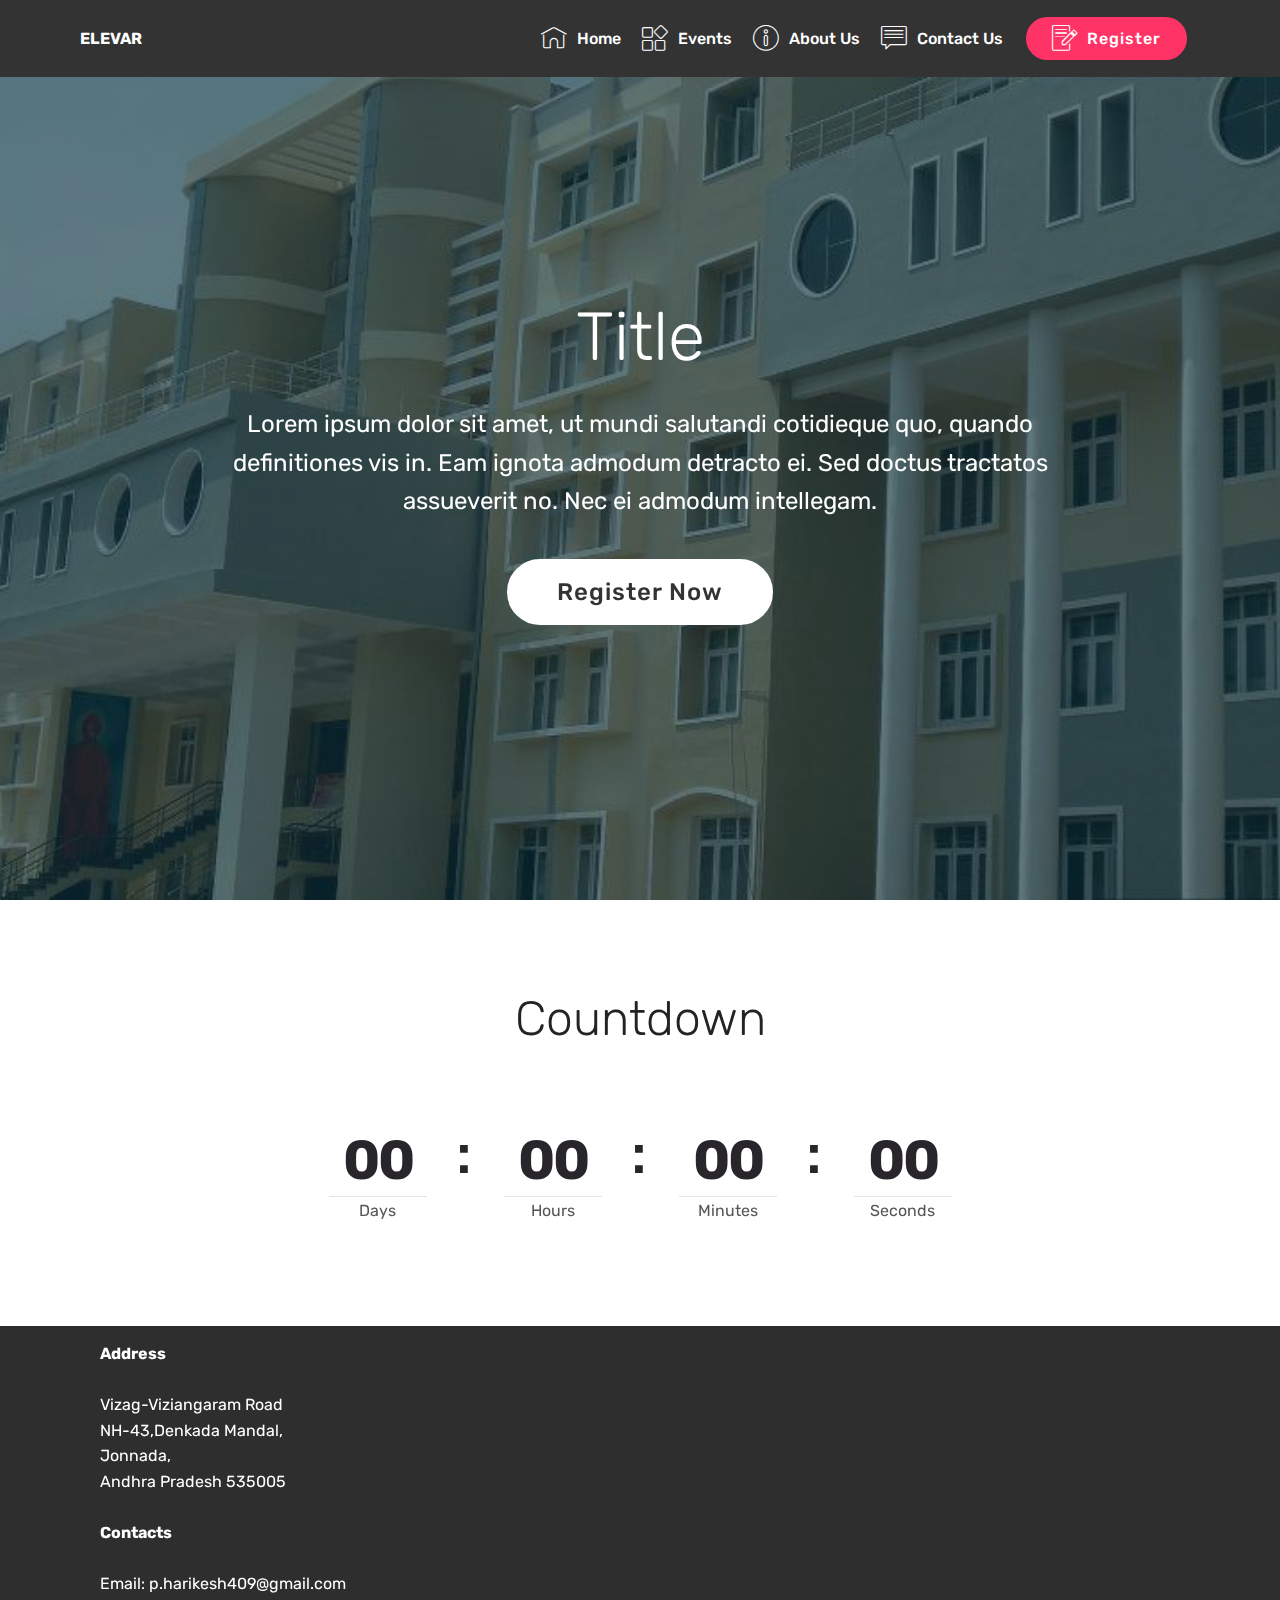
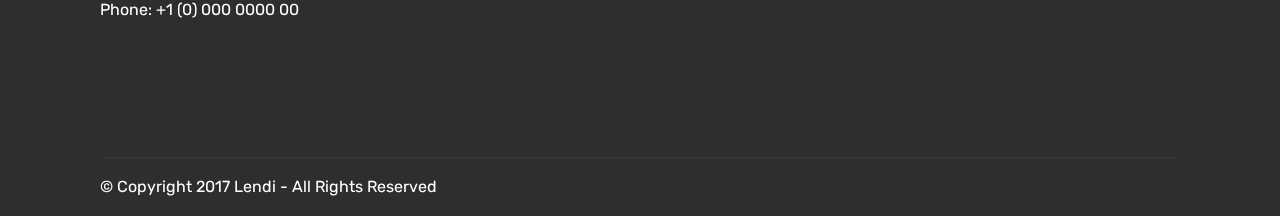
==== index.html @ db6ff806 "Initial Commit" ====
<!DOCTYPE html>
<html >
<head>
  <meta charset="UTF-8">
  <meta http-equiv="X-UA-Compatible" content="IE=edge">
  <meta name="viewport" content="width=device-width, initial-scale=1, minimum-scale=1">
  <link rel="shortcut icon" href="assets/images/logo-128x60.png" type="image/x-icon">
  <meta name="description" content="">
  <title>Home</title>
  <link rel="stylesheet" href="assets/icons/icons.css">
  <link rel="stylesheet" href="assets/tether/tether.min.css">
  <link rel="stylesheet" href="assets/bootstrap/css/bootstrap.min.css">
  <link rel="stylesheet" href="assets/bootstrap/css/bootstrap-grid.min.css">
  <link rel="stylesheet" href="assets/bootstrap/css/bootstrap-reboot.min.css">
  <link rel="stylesheet" href="assets/socicon/css/styles.css">
  <link rel="stylesheet" href="assets/dropdown/css/style.css">
  <link rel="stylesheet" href="assets/theme/css/style.css">
  <link rel="stylesheet" href="assets/css/styles.css" type="text/css">
  
  
  
</head>
<body>
<section class="menu cid-qDvmNTCn9F" once="menu" id="menu1-i" data-rv-view="371">

    

    <nav class="navbar navbar-expand beta-menu navbar-dropdown align-items-center navbar-fixed-top navbar-toggleable-sm">
        <button class="navbar-toggler navbar-toggler-right" type="button" data-toggle="collapse" data-target="#navbarSupportedContent" aria-controls="navbarSupportedContent" aria-expanded="false" aria-label="Toggle navigation">
            <div class="hamburger">
                <span></span>
                <span></span>
                <span></span>
                <span></span>
            </div>
        </button>
        <div class="menu-logo">
            <div class="navbar-brand">
                
                <span class="navbar-caption-wrap"><a class="navbar-caption text-white display-4" href="#">ELEVAR</a></span>
            </div>
        </div>
        <div class="collapse navbar-collapse" id="navbarSupportedContent">
            <ul class="navbar-nav nav-dropdown" data-app-modern-menu="true">
                <li class="nav-item">
                    <a class="nav-link link text-white display-4" href="index.html"><span class="mbri-home mbr-iconfont mbr-iconfont-btn"></span>
                        Home</a>
                </li><li class="nav-item dropdown"><a class="nav-link link text-white display-4" href="events.html" aria-expanded="false"><span class="mbri-extension mbr-iconfont mbr-iconfont-btn"></span>
                        Events</a></li><li class="nav-item"><a class="nav-link link text-white display-4" href="about-us.html"><span class="mbri-info mbr-iconfont mbr-iconfont-btn"></span>
                        About Us</a></li><li class="nav-item"><a class="nav-link link text-white display-4" href="contact-us.html"><span class="mbri-chat mbr-iconfont mbr-iconfont-btn"></span>Contact Us</a></li></ul>
            <div class="navbar-buttons mbr-section-btn"><a class="btn btn-sm btn-secondary display-4" href="register.html#form4-r"><span class="mbri-edit mbr-iconfont mbr-iconfont-btn"></span>Register
                    </a></div>
        </div>
    </nav>
</section>

<section class="cid-qBFXVqPfW6 mbr-fullscreen mbr-parallax-background" id="header2-f" data-rv-view="365">

    

    <div class="mbr-overlay" style="opacity: 0.5; background-color: rgb(7, 59, 76);"></div>

    <div class="container align-center">
        <div class="row justify-content-md-center">
            <div class="mbr-white col-md-10">
                <h1 class="mbr-section-title mbr-bold pb-3 mbr-fonts-style display-1"></h1>
                <h3 class="mbr-section-subtitle align-center mbr-light pb-3 mbr-fonts-style display-1">
                    Title</h3>
                <p class="mbr-text pb-3 mbr-fonts-style display-5">Lorem ipsum dolor sit amet, ut mundi salutandi cotidieque quo, quando definitiones vis in. Eam ignota admodum detracto ei. Sed doctus tractatos assueverit no. Nec ei admodum intellegam.
<br></p>
                <div class="mbr-section-btn"><a class="btn btn-md btn-white display-5" href="register.html#form4-r">Register Now</a></div>
            </div>
        </div>
    </div>
    
</section>

<section class="countdown1 cid-qDwW6V2go2" id="countdown1-13" data-rv-view="368">
    
    
    
    <div class="container ">
        <h2 class="mbr-section-title pb-3 align-center mbr-fonts-style display-2">Countdown</h2>
        
        
    </div>
    <div class="container countdown-cont align-center">
        <div class="daysCountdown" title="Days"></div>
        <div class="hoursCountdown" title="Hours"></div> 
        <div class="minutesCountdown" title="Minutes"></div> 
        <div class="secondsCountdown" title="Seconds"></div>
        <div class="countdown pt-5 mt-2" data-due-date="2018/01/09"> 
        </div>
    </div>
</section>

<section class="cid-qDx9g12dJh" id="footer2-1a" data-rv-view="373"> 
 

    <div class="container">
        <div class="media-container-row content mbr-white">
            <div class="col-12 col-md-3 mbr-fonts-style display-7">
                <p class="mbr-text">
                    <strong>Address</strong>
                    <br>
                    <br>Vizag-Viziangaram Road
<br>NH-43,Denkada Mandal, Jonnada, 
<br>Andhra Pradesh 535005<br><br><strong>Contacts</strong>
                    <br>
                    <br>Email: p.harikesh409@gmail.com<br>Phone: +1 (0) 000 0000 00<br></p>
            </div>
            <div class="col-12 col-md-3 mbr-fonts-style display-7">
                <p class="mbr-text"></p>
            </div>
            <div class="col-12 col-md-6">
                <div class="google-map"><iframe frameborder="0" style="border:0" src="https://www.google.com/maps/embed/v1/place?key=AIzaSyA0Dx_boXQiwvdz8sJHoYeZNVTdoWONYkU&amp;q=place_id:ChIJ7R4QeGDjOzoRAVig2cgZPIU" allowfullscreen=""></iframe></div>
            </div>
        </div>
        <div class="footer-lower">
            <div class="media-container-row">
                <div class="col-sm-12">
                    <hr>
                </div>
            </div>
            <div class="media-container-row mbr-white">
                <div class="col-sm-6 copyright">
                    <p class="mbr-text mbr-fonts-style display-7">© Copyright 2017 Lendi - All Rights Reserved</p>
                </div>
                <div class="col-md-6">
                    
                </div>
            </div>
        </div>
    </div>
</section>


  <script src="assets/web/assets/jquery/jquery.min.js"></script>
  <script src="assets/popper/popper.min.js"></script>
  <script src="assets/tether/tether.min.js"></script>
  <script src="assets/bootstrap/js/bootstrap.min.js"></script>
  <script src="assets/smoothscroll/smooth-scroll.js"></script>
  <script src="assets/countdown/jquery.countdown.min.js"></script>
  <script src="assets/dropdown/js/script.min.js"></script>
  <script src="assets/touchswipe/jquery.touch-swipe.min.js"></script>
  <script src="assets/parallax/jarallax.min.js"></script>
  <script src="assets/theme/js/script.js"></script>  
</body>
</html>
---- assets/icons/icons.css ----
@font-face {
  font-family: 'MobiriseIcons';
  src:  url('icons.eot?spat4u');
  src:  url('icons.eot?spat4u#iefix') format('embedded-opentype'),
    url('icons.ttf?spat4u') format('truetype'),
    url('icons.woff?spat4u') format('woff'),
    url('icons.svg?spat4u#MobiriseIcons') format('svg');
  font-weight: normal;
  font-style: normal;
}

[class^="mbri-"], [class*=" mbri-"] {
  /* use !important to prevent issues with browser extensions that change fonts */
  font-family: MobiriseIcons !important;
  speak: none;
  font-style: normal;
  font-weight: normal;
  font-variant: normal;
  text-transform: none;
  line-height: 1;

  /* Better Font Rendering =========== */
  -webkit-font-smoothing: antialiased;
  -moz-osx-font-smoothing: grayscale;
}

.mbri-add-submenu:before {
  content: "\e900";
}
.mbri-alert:before {
  content: "\e901";
}
.mbri-align-center:before {
  content: "\e902";
}
.mbri-align-justify:before {
  content: "\e903";
}
.mbri-align-left:before {
  content: "\e904";
}
.mbri-align-right:before {
  content: "\e905";
}
.mbri-android:before {
  content: "\e906";
}
.mbri-apple:before {
  content: "\e907";
}
.mbri-arrow-down:before {
  content: "\e908";
}
.mbri-arrow-next:before {
  content: "\e909";
}
.mbri-arrow-prev:before {
  content: "\e90a";
}
.mbri-arrow-up:before {
  content: "\e90b";
}
.mbri-bold:before {
  content: "\e90c";
}
.mbri-bookmark:before {
  content: "\e90d";
}
.mbri-bootstrap:before {
  content: "\e90e";
}
.mbri-briefcase:before {
  content: "\e90f";
}
.mbri-browse:before {
  content: "\e910";
}
.mbri-bulleted-list:before {
  content: "\e911";
}
.mbri-calendar:before {
  content: "\e912";
}
.mbri-camera:before {
  content: "\e913";
}
.mbri-cart-add:before {
  content: "\e914";
}
.mbri-cart-full:before {
  content: "\e915";
}
.mbri-cash:before {
  content: "\e916";
}
.mbri-change-style:before {
  content: "\e917";
}
.mbri-chat:before {
  content: "\e918";
}
.mbri-clock:before {
  content: "\e919";
}
.mbri-close:before {
  content: "\e91a";
}
.mbri-cloud:before {
  content: "\e91b";
}
.mbri-code:before {
  content: "\e91c";
}
.mbri-contact-form:before {
  content: "\e91d";
}
.mbri-credit-card:before {
  content: "\e91e";
}
.mbri-cursor-click:before {
  content: "\e91f";
}
.mbri-cust-feedback:before {
  content: "\e920";
}
.mbri-database:before {
  content: "\e921";
}
.mbri-delivery:before {
  content: "\e922";
}
.mbri-desktop:before {
  content: "\e923";
}
.mbri-devices:before {
  content: "\e924";
}
.mbri-down:before {
  content: "\e925";
}
.mbri-download:before {
  content: "\e989";
}
.mbri-drag-n-drop:before {
  content: "\e927";
}
.mbri-drag-n-drop2:before {
  content: "\e928";
}
.mbri-edit:before {
  content: "\e929";
}
.mbri-edit2:before {
  content: "\e92a";
}
.mbri-error:before {
  content: "\e92b";
}
.mbri-extension:before {
  content: "\e92c";
}
.mbri-features:before {
  content: "\e92d";
}
.mbri-file:before {
  content: "\e92e";
}
.mbri-flag:before {
  content: "\e92f";
}
.mbri-folder:before {
  content: "\e930";
}
.mbri-gift:before {
  content: "\e931";
}
.mbri-github:before {
  content: "\e932";
}
.mbri-globe:before {
  content: "\e933";
}
.mbri-globe-2:before {
  content: "\e934";
}
.mbri-growing-chart:before {
  content: "\e935";
}
.mbri-hearth:before {
  content: "\e936";
}
.mbri-help:before {
  content: "\e937";
}
.mbri-home:before {
  content: "\e938";
}
.mbri-hot-cup:before {
  content: "\e939";
}
.mbri-idea:before {
  content: "\e93a";
}
.mbri-image-gallery:before {
  content: "\e93b";
}
.mbri-image-slider:before {
  content: "\e93c";
}
.mbri-info:before {
  content: "\e93d";
}
.mbri-italic:before {
  content: "\e93e";
}
.mbri-key:before {
  content: "\e93f";
}
.mbri-laptop:before {
  content: "\e940";
}
.mbri-layers:before {
  content: "\e941";
}
.mbri-left-right:before {
  content: "\e942";
}
.mbri-left:before {
  content: "\e943";
}
.mbri-letter:before {
  content: "\e944";
}
.mbri-like:before {
  content: "\e945";
}
.mbri-link:before {
  content: "\e946";
}
.mbri-lock:before {
  content: "\e947";
}
.mbri-login:before {
  content: "\e948";
}
.mbri-logout:before {
  content: "\e949";
}
.mbri-magic-stick:before {
  content: "\e94a";
}
.mbri-map-pin:before {
  content: "\e94b";
}
.mbri-menu:before {
  content: "\e94c";
}
.mbri-mobile:before {
  content: "\e94d";
}
.mbri-mobile2:before {
  content: "\e94e";
}
.mbri-mobirise:before {
  content: "\e94f";
}
.mbri-more-horizontal:before {
  content: "\e950";
}
.mbri-more-vertical:before {
  content: "\e951";
}
.mbri-music:before {
  content: "\e952";
}
.mbri-new-file:before {
  content: "\e953";
}
.mbri-numbered-list:before {
  content: "\e954";
}
.mbri-opened-folder:before {
  content: "\e955";
}
.mbri-pages:before {
  content: "\e956";
}
.mbri-paper-plane:before {
  content: "\e957";
}
.mbri-paperclip:before {
  content: "\e958";
}
.mbri-photo:before {
  content: "\e959";
}
.mbri-photos:before {
  content: "\e95a";
}
.mbri-pin:before {
  content: "\e95b";
}
.mbri-play:before {
  content: "\e95c";
}
.mbri-plus:before {
  content: "\e95d";
}
.mbri-preview:before {
  content: "\e95e";
}
.mbri-print:before {
  content: "\e95f";
}
.mbri-protect:before {
  content: "\e960";
}
.mbri-question:before {
  content: "\e961";
}
.mbri-quote-left:before {
  content: "\e962";
}
.mbri-quote-right:before {
  content: "\e963";
}
.mbri-refresh:before {
  content: "\e964";
}
.mbri-responsive:before {
  content: "\e965";
}
.mbri-right:before {
  content: "\e966";
}
.mbri-rocket:before {
  content: "\e967";
}
.mbri-sad-face:before {
  content: "\e968";
}
.mbri-sale:before {
  content: "\e969";
}
.mbri-save:before {
  content: "\e96a";
}
.mbri-search:before {
  content: "\e96b";
}
.mbri-setting:before {
  content: "\e96c";
}
.mbri-setting2:before {
  content: "\e96d";
}
.mbri-setting3:before {
  content: "\e96e";
}
.mbri-share:before {
  content: "\e96f";
}
.mbri-shopping-bag:before {
  content: "\e970";
}
.mbri-shopping-basket:before {
  content: "\e971";
}
.mbri-shopping-cart:before {
  content: "\e972";
}
.mbri-sites:before {
  content: "\e973";
}
.mbri-smile-face:before {
  content: "\e974";
}
.mbri-speed:before {
  content: "\e975";
}
.mbri-star:before {
  content: "\e976";
}
.mbri-success:before {
  content: "\e977";
}
.mbri-sun:before {
  content: "\e978";
}
.mbri-sun2:before {
  content: "\e979";
}
.mbri-tablet:before {
  content: "\e97a";
}
.mbri-tablet-vertical:before {
  content: "\e97b";
}
.mbri-target:before {
  content: "\e97c";
}
.mbri-timer:before {
  content: "\e97d";
}
.mbri-to-ftp:before {
  content: "\e97e";
}
.mbri-to-local-drive:before {
  content: "\e97f";
}
.mbri-touch-swipe:before {
  content: "\e980";
}
.mbri-touch:before {
  content: "\e981";
}
.mbri-trash:before {
  content: "\e982";
}
.mbri-underline:before {
  content: "\e983";
}
.mbri-unlink:before {
  content: "\e984";
}
.mbri-unlock:before {
  content: "\e985";
}
.mbri-up-down:before {
  content: "\e986";
}
.mbri-up:before {
  content: "\e987";
}
.mbri-update:before {
  content: "\e988";
}
.mbri-upload:before {
 content: "\e926"; 
}
.mbri-user:before {
  content: "\e98a";
}
.mbri-user2:before {
  content: "\e98b";
}
.mbri-users:before {
  content: "\e98c";
}
.mbri-video:before {
  content: "\e98d";
}
.mbri-video-play:before {
  content: "\e98e";
}
.mbri-watch:before {
  content: "\e98f";
}
.mbri-website-theme:before {
  content: "\e990";
}
.mbri-wifi:before {
  content: "\e991";
}
.mbri-windows:before {
  content: "\e992";
}
.mbri-zoom-out:before {
  content: "\e993";
}
.mbri-redo:before {
  content: "\e994";
}
.mbri-undo:before {
  content: "\e995";
}
---- assets/socicon/css/styles.css ----
@charset "UTF-8";

@font-face {
  font-family: "socicon";
  src:url("../fonts/socicon.eot");
  src:url("../fonts/socicon.eot?#iefix") format("embedded-opentype"),
    url("../fonts/socicon.woff") format("woff"),
    url("../fonts/socicon.ttf") format("truetype"),
    url("../fonts/socicon.svg#socicon") format("svg");
  font-weight: normal;
  font-style: normal;

}

[data-icon]:before {
  font-family: "socicon" !important;
  content: attr(data-icon);
  font-style: normal !important;
  font-weight: normal !important;
  font-variant: normal !important;
  text-transform: none !important;
  speak: none;
  line-height: 1;
  -webkit-font-smoothing: antialiased;
  -moz-osx-font-smoothing: grayscale;
}

[class^="socicon-"]:before,
[class*=" socicon-"]:before {
  font-family: "socicon" !important;
  font-style: normal !important;
  font-weight: normal !important;
  font-variant: normal !important;
  text-transform: none !important;
  speak: none;
  line-height: 1;
  -webkit-font-smoothing: antialiased;
  -moz-osx-font-smoothing: grayscale;
}

.socicon-modelmayhem:before {
  content: "\e000";
}
.socicon-mixcloud:before {
  content: "\e001";
}
.socicon-drupal:before {
  content: "\e002";
}
.socicon-swarm:before {
  content: "\e003";
}
.socicon-istock:before {
  content: "\e004";
}
.socicon-yammer:before {
  content: "\e005";
}
.socicon-ello:before {
  content: "\e006";
}
.socicon-stackoverflow:before {
  content: "\e007";
}
.socicon-persona:before {
  content: "\e008";
}
.socicon-triplej:before {
  content: "\e009";
}
.socicon-houzz:before {
  content: "\e00a";
}
.socicon-rss:before {
  content: "\e00b";
}
.socicon-paypal:before {
  content: "\e00c";
}
.socicon-odnoklassniki:before {
  content: "\e00d";
}
.socicon-airbnb:before {
  content: "\e00e";
}
.socicon-periscope:before {
  content: "\e00f";
}
.socicon-outlook:before {
  content: "\e010";
}
.socicon-coderwall:before {
  content: "\e011";
}
.socicon-tripadvisor:before {
  content: "\e012";
}
.socicon-appnet:before {
  content: "\e013";
}
.socicon-goodreads:before {
  content: "\e014";
}
.socicon-tripit:before {
  content: "\e015";
}
.socicon-lanyrd:before {
  content: "\e016";
}
.socicon-slideshare:before {
  content: "\e017";
}
.socicon-buffer:before {
  content: "\e018";
}
.socicon-disqus:before {
  content: "\e019";
}
.socicon-vkontakte:before {
  content: "\e01a";
}
.socicon-whatsapp:before {
  content: "\e01b";
}
.socicon-patreon:before {
  content: "\e01c";
}
.socicon-storehouse:before {
  content: "\e01d";
}
.socicon-pocket:before {
  content: "\e01e";
}
.socicon-mail:before {
  content: "\e01f";
}
.socicon-blogger:before {
  content: "\e020";
}
.socicon-technorati:before {
  content: "\e021";
}
.socicon-reddit:before {
  content: "\e022";
}
.socicon-dribbble:before {
  content: "\e023";
}
.socicon-stumbleupon:before {
  content: "\e024";
}
.socicon-digg:before {
  content: "\e025";
}
.socicon-envato:before {
  content: "\e026";
}
.socicon-behance:before {
  content: "\e027";
}
.socicon-delicious:before {
  content: "\e028";
}
.socicon-deviantart:before {
  content: "\e029";
}
.socicon-forrst:before {
  content: "\e02a";
}
.socicon-play:before {
  content: "\e02b";
}
.socicon-zerply:before {
  content: "\e02c";
}
.socicon-wikipedia:before {
  content: "\e02d";
}
.socicon-apple:before {
  content: "\e02e";
}
.socicon-flattr:before {
  content: "\e02f";
}
.socicon-github:before {
  content: "\e030";
}
.socicon-renren:before {
  content: "\e031";
}
.socicon-friendfeed:before {
  content: "\e032";
}
.socicon-newsvine:before {
  content: "\e033";
}
.socicon-identica:before {
  content: "\e034";
}
.socicon-bebo:before {
  content: "\e035";
}
.socicon-zynga:before {
  content: "\e036";
}
.socicon-steam:before {
  content: "\e037";
}
.socicon-xbox:before {
  content: "\e038";
}
.socicon-windows:before {
  content: "\e039";
}
.socicon-qq:before {
  content: "\e03a";
}
.socicon-douban:before {
  content: "\e03b";
}
.socicon-meetup:before {
  content: "\e03c";
}
.socicon-playstation:before {
  content: "\e03d";
}
.socicon-android:before {
  content: "\e03e";
}
.socicon-snapchat:before {
  content: "\e03f";
}
.socicon-twitter:before {
  content: "\e040";
}
.socicon-facebook:before {
  content: "\e041";
}
.socicon-googleplus:before {
  content: "\e042";
}
.socicon-pinterest:before {
  content: "\e043";
}
.socicon-foursquare:before {
  content: "\e044";
}
.socicon-yahoo:before {
  content: "\e045";
}
.socicon-skype:before {
  content: "\e046";
}
.socicon-yelp:before {
  content: "\e047";
}
.socicon-feedburner:before {
  content: "\e048";
}
.socicon-linkedin:before {
  content: "\e049";
}
.socicon-viadeo:before {
  content: "\e04a";
}
.socicon-xing:before {
  content: "\e04b";
}
.socicon-myspace:before {
  content: "\e04c";
}
.socicon-soundcloud:before {
  content: "\e04d";
}
.socicon-spotify:before {
  content: "\e04e";
}
.socicon-grooveshark:before {
  content: "\e04f";
}
.socicon-lastfm:before {
  content: "\e050";
}
.socicon-youtube:before {
  content: "\e051";
}
.socicon-vimeo:before {
  content: "\e052";
}
.socicon-dailymotion:before {
  content: "\e053";
}
.socicon-vine:before {
  content: "\e054";
}
.socicon-flickr:before {
  content: "\e055";
}
.socicon-500px:before {
  content: "\e056";
}
.socicon-wordpress:before {
  content: "\e058";
}
.socicon-tumblr:before {
  content: "\e059";
}
.socicon-twitch:before {
  content: "\e05a";
}
.socicon-8tracks:before {
  content: "\e05b";
}
.socicon-amazon:before {
  content: "\e05c";
}
.socicon-icq:before {
  content: "\e05d";
}
.socicon-smugmug:before {
  content: "\e05e";
}
.socicon-ravelry:before {
  content: "\e05f";
}
.socicon-weibo:before {
  content: "\e060";
}
.socicon-baidu:before {
  content: "\e061";
}
.socicon-angellist:before {
  content: "\e062";
}
.socicon-ebay:before {
  content: "\e063";
}
.socicon-imdb:before {
  content: "\e064";
}
.socicon-stayfriends:before {
  content: "\e065";
}
.socicon-residentadvisor:before {
  content: "\e066";
}
.socicon-google:before {
  content: "\e067";
}
.socicon-yandex:before {
  content: "\e068";
}
.socicon-sharethis:before {
  content: "\e069";
}
.socicon-bandcamp:before {
  content: "\e06a";
}
.socicon-itunes:before {
  content: "\e06b";
}
.socicon-deezer:before {
  content: "\e06c";
}
.socicon-telegram:before {
  content: "\e06e";
}
.socicon-openid:before {
  content: "\e06f";
}
.socicon-amplement:before {
  content: "\e070";
}
.socicon-viber:before {
  content: "\e071";
}
.socicon-zomato:before {
  content: "\e072";
}
.socicon-draugiem:before {
  content: "\e074";
}
.socicon-endomodo:before {
  content: "\e075";
}
.socicon-filmweb:before {
  content: "\e076";
}
.socicon-stackexchange:before {
  content: "\e077";
}
.socicon-wykop:before {
  content: "\e078";
}
.socicon-teamspeak:before {
  content: "\e079";
}
.socicon-teamviewer:before {
  content: "\e07a";
}
.socicon-ventrilo:before {
  content: "\e07b";
}
.socicon-younow:before {
  content: "\e07c";
}
.socicon-raidcall:before {
  content: "\e07d";
}
.socicon-mumble:before {
  content: "\e07e";
}
.socicon-medium:before {
  content: "\e06d";
}
.socicon-bebee:before {
  content: "\e07f";
}
.socicon-hitbox:before {
  content: "\e080";
}
.socicon-reverbnation:before {
  content: "\e081";
}
.socicon-formulr:before {
  content: "\e082";
}
.socicon-instagram:before {
  content: "\e057";
}
.socicon-battlenet:before {
  content: "\e083";
}
.socicon-chrome:before {
  content: "\e084";
}
.socicon-discord:before {
  content: "\e086";
}
.socicon-issuu:before {
  content: "\e087";
}
.socicon-macos:before {
  content: "\e088";
}
.socicon-firefox:before {
  content: "\e089";
}
.socicon-opera:before {
  content: "\e08d";
}
.socicon-keybase:before {
  content: "\e090";
}
.socicon-alliance:before {
  content: "\e091";
}
.socicon-livejournal:before {
  content: "\e092";
}
.socicon-googlephotos:before {
  content: "\e093";
}
.socicon-horde:before {
  content: "\e094";
}
.socicon-etsy:before {
  content: "\e095";
}
.socicon-zapier:before {
  content: "\e096";
}
.socicon-google-scholar:before {
  content: "\e097";
}
.socicon-researchgate:before {
  content: "\e098";
}
.socicon-wechat:before {
  content: "\e099";
}
.socicon-strava:before {
  content: "\e09a";
}
.socicon-line:before {
  content: "\e09b";
}
.socicon-lyft:before {
  content: "\e09c";
}
.socicon-uber:before {
  content: "\e09d";
}
.socicon-songkick:before {
  content: "\e09e";
}
.socicon-viewbug:before {
  content: "\e09f";
}
.socicon-googlegroups:before {
  content: "\e0a0";
}
.socicon-quora:before {
  content: "\e073";
}
.socicon-diablo:before {
  content: "\e085";
}
.socicon-blizzard:before {
  content: "\e0a1";
}
.socicon-hearthstone:before {
  content: "\e08b";
}
.socicon-heroes:before {
  content: "\e08a";
}
.socicon-overwatch:before {
  content: "\e08c";
}
.socicon-warcraft:before {
  content: "\e08e";
}
.socicon-starcraft:before {
  content: "\e08f";
}
.socicon-beam:before {
  content: "\e0a2";
}
.socicon-curse:before {
  content: "\e0a3";
}
.socicon-player:before {
  content: "\e0a4";
}
.socicon-streamjar:before {
  content: "\e0a5";
}
.socicon-nintendo:before {
  content: "\e0a6";
}
.socicon-hellocoton:before {
  content: "\e0a7";
}
---- assets/dropdown/css/style.css ----
.navbar-dropdown {
  left: 0;
  padding: 0;
  position: absolute;
  right: 0;
  top: 0;
  transition: all 0.45s ease;
  z-index: 1030;
  background: #282828; }
  .navbar-dropdown .navbar-logo {
    margin-right: 0.8rem;
    transition: margin 0.3s ease-in-out;
    vertical-align: middle; }
    .navbar-dropdown .navbar-logo img {
      height: 3.125rem;
      transition: all 0.3s ease-in-out; }
    .navbar-dropdown .navbar-logo.mbr-iconfont {
      font-size: 3.125rem;
      line-height: 3.125rem; }
  .navbar-dropdown .navbar-caption {
    font-weight: 700;
    white-space: normal;
    vertical-align: -4px;
    line-height: 3.125rem !important; }
    .navbar-dropdown .navbar-caption, .navbar-dropdown .navbar-caption:hover {
      color: inherit;
      text-decoration: none; }
  .navbar-dropdown .mbr-iconfont + .navbar-caption {
    vertical-align: -1px; }
  .navbar-dropdown.navbar-fixed-top {
    position: fixed; }
  .navbar-dropdown .navbar-brand span {
    vertical-align: -4px; }
  .navbar-dropdown.bg-color.transparent {
    background: none; }
  .navbar-dropdown.navbar-short .navbar-brand {
    padding: 0.625rem 0; }
    .navbar-dropdown.navbar-short .navbar-brand span {
      vertical-align: -1px; }
  .navbar-dropdown.navbar-short .navbar-caption {
    line-height: 2.375rem !important;
    vertical-align: -2px; }
  .navbar-dropdown.navbar-short .navbar-logo {
    margin-right: 0.5rem; }
    .navbar-dropdown.navbar-short .navbar-logo img {
      height: 2.375rem; }
    .navbar-dropdown.navbar-short .navbar-logo.mbr-iconfont {
      font-size: 2.375rem;
      line-height: 2.375rem; }
  .navbar-dropdown.navbar-short .mbr-table-cell {
    height: 3.625rem; }
  .navbar-dropdown .navbar-close {
    left: 0.6875rem;
    position: fixed;
    top: 0.75rem;
    z-index: 1000; }
  .navbar-dropdown .hamburger-icon {
    content: "";
    display: inline-block;
    vertical-align: middle;
    width: 16px;
    -webkit-box-shadow: 0 -6px 0 1px #282828,0 0 0 1px #282828,0 6px 0 1px #282828;
    -moz-box-shadow: 0 -6px 0 1px #282828,0 0 0 1px #282828,0 6px 0 1px #282828;
    box-shadow: 0 -6px 0 1px #282828,0 0 0 1px #282828,0 6px 0 1px #282828; }

.dropdown-menu .dropdown-toggle[data-toggle="dropdown-submenu"]::after {
  border-bottom: 0.35em solid transparent;
  border-left: 0.35em solid;
  border-right: 0;
  border-top: 0.35em solid transparent;
  margin-left: 0.3rem; }

.dropdown-menu .dropdown-item:focus {
  outline: 0; }

.nav-dropdown {
  font-size: 0.75rem;
  font-weight: 500;
  height: auto !important; }
  .nav-dropdown .nav-btn {
    padding-left: 1rem; }
  .nav-dropdown .link {
    margin: .667em 1.667em;
    font-weight: 500;
    padding: 0;
    transition: color .2s ease-in-out; }
    .nav-dropdown .link.dropdown-toggle {
      margin-right: 2.583em; }
      .nav-dropdown .link.dropdown-toggle::after {
        margin-left: .25rem;
        border-top: 0.35em solid;
        border-right: 0.35em solid transparent;
        border-left: 0.35em solid transparent;
        border-bottom: 0; }
      .nav-dropdown .link.dropdown-toggle[aria-expanded="true"] {
        margin: 0;
        padding: 0.667em 3.263em  0.667em 1.667em; }
  .nav-dropdown .link::after,
  .nav-dropdown .dropdown-item::after {
    color: inherit; }
  .nav-dropdown .btn {
    font-size: 0.75rem;
    font-weight: 700;
    letter-spacing: 0;
    margin-bottom: 0;
    padding-left: 1.25rem;
    padding-right: 1.25rem; }
  .nav-dropdown .dropdown-menu {
    border-radius: 0;
    border: 0;
    left: 0;
    margin: 0;
    padding-bottom: 1.25rem;
    padding-top: 1.25rem;
    position: relative; }
  .nav-dropdown .dropdown-submenu {
    margin-left: 0.125rem;
    top: 0; }
  .nav-dropdown .dropdown-item {
    font-weight: 500;
    line-height: 2;
    padding: 0.3846em 4.615em 0.3846em 1.5385em;
    position: relative;
    transition: color .2s ease-in-out, background-color .2s ease-in-out; }
    .nav-dropdown .dropdown-item::after {
      margin-top: -0.3077em;
      position: absolute;
      right: 1.1538em;
      top: 50%; }
    .nav-dropdown .dropdown-item:focus, .nav-dropdown .dropdown-item:hover {
      background: none; }

@media (max-width: 767px) {
  .nav-dropdown.navbar-toggleable-sm {
    bottom: 0;
    display: none;
    left: 0;
    overflow-x: hidden;
    position: fixed;
    top: 0;
    transform: translateX(-100%);
    -ms-transform: translateX(-100%);
    -webkit-transform: translateX(-100%);
    width: 18.75rem;
    z-index: 999; } }
.nav-dropdown.navbar-toggleable-xl {
  bottom: 0;
  display: none;
  left: 0;
  overflow-x: hidden;
  position: fixed;
  top: 0;
  transform: translateX(-100%);
  -ms-transform: translateX(-100%);
  -webkit-transform: translateX(-100%);
  width: 18.75rem;
  z-index: 999; }

.nav-dropdown-sm {
  display: block !important;
  overflow-x: hidden;
  overflow: auto;
  padding-top: 3.875rem; }
  .nav-dropdown-sm::after {
    content: "";
    display: block;
    height: 3rem;
    width: 100%; }
  .nav-dropdown-sm.collapse.in ~ .navbar-close {
    display: block !important; }
  .nav-dropdown-sm.collapsing, .nav-dropdown-sm.collapse.in {
    transform: translateX(0);
    -ms-transform: translateX(0);
    -webkit-transform: translateX(0);
    transition: all 0.25s ease-out;
    -webkit-transition: all 0.25s ease-out;
    background: #282828; }
  .nav-dropdown-sm.collapsing[aria-expanded="false"] {
    transform: translateX(-100%);
    -ms-transform: translateX(-100%);
    -webkit-transform: translateX(-100%); }
  .nav-dropdown-sm .nav-item {
    display: block;
    margin-left: 0 !important;
    padding-left: 0; }
  .nav-dropdown-sm .link,
  .nav-dropdown-sm .dropdown-item {
    border-top: 1px dotted rgba(255, 255, 255, 0.1);
    font-size: 0.8125rem;
    line-height: 1.6;
    margin: 0 !important;
    padding: 0.875rem 2.4rem 0.875rem 1.5625rem !important;
    position: relative;
    white-space: normal; }
    .nav-dropdown-sm .link:focus, .nav-dropdown-sm .link:hover,
    .nav-dropdown-sm .dropdown-item:focus,
    .nav-dropdown-sm .dropdown-item:hover {
      background: rgba(0, 0, 0, 0.2) !important;
      color: #c0a375; }
  .nav-dropdown-sm .nav-btn {
    position: relative;
    padding: 1.5625rem 1.5625rem 0 1.5625rem; }
    .nav-dropdown-sm .nav-btn::before {
      border-top: 1px dotted rgba(255, 255, 255, 0.1);
      content: "";
      left: 0;
      position: absolute;
      top: 0;
      width: 100%; }
    .nav-dropdown-sm .nav-btn + .nav-btn {
      padding-top: 0.625rem; }
      .nav-dropdown-sm .nav-btn + .nav-btn::before {
        display: none; }
  .nav-dropdown-sm .btn {
    padding: 0.625rem 0; }
  .nav-dropdown-sm .dropdown-toggle[data-toggle="dropdown-submenu"]::after {
    margin-left: .25rem;
    border-top: 0.35em solid;
    border-right: 0.35em solid transparent;
    border-left: 0.35em solid transparent;
    border-bottom: 0; }
  .nav-dropdown-sm .dropdown-toggle[data-toggle="dropdown-submenu"][aria-expanded="true"]::after {
    border-top: 0;
    border-right: 0.35em solid transparent;
    border-left: 0.35em solid transparent;
    border-bottom: 0.35em solid; }
  .nav-dropdown-sm .dropdown-menu {
    margin: 0;
    padding: 0;
    position: relative;
    top: 0;
    left: 0;
    width: 100%;
    border: 0;
    float: none;
    border-radius: 0;
    background: none; }
  .nav-dropdown-sm .dropdown-submenu {
    left: 100%;
    margin-left: 0.125rem;
    margin-top: -1.25rem;
    top: 0; }

.navbar-toggleable-sm .nav-dropdown .dropdown-menu {
  position: absolute; }

.navbar-toggleable-sm .nav-dropdown .dropdown-submenu {
  left: 100%;
  margin-left: 0.125rem;
  margin-top: -1.25rem;
  top: 0; }

.navbar-toggleable-sm.opened .nav-dropdown .dropdown-menu {
  position: relative; }

.navbar-toggleable-sm.opened .nav-dropdown .dropdown-submenu {
  left: 0;
  margin-left: 00rem;
  margin-top: 0rem;
  top: 0; }

.is-builder .nav-dropdown.collapsing {
  transition: none !important; }

/*# sourceMappingURL=style.css.map */
---- assets/theme/css/style.css ----
section {
  background-color: #eeeeee; }

section,
.container,
.container-fluid {
  position: relative;
  word-wrap: break-word; }

a.mbr-iconfont:hover {
  text-decoration: none; }

.article .lead p, .article .lead ul, .article .lead ol, .article .lead pre, .article .lead blockquote {
  margin-bottom: 0; }

a {
  font-style: normal;
  font-weight: 400;
  cursor: pointer; }
  a, a:hover {
    text-decoration: none; }

figure {
  margin-bottom: 0; }

body {
  color: #232323; }

h1, h2, h3, h4, h5, h6,
.h1, .h2, .h3, .h4, .h5, .h6,
.display-1, .display-2, .display-3, .display-4 {
  line-height: 1;
  word-break: break-word;
  word-wrap: break-word; }

b, strong {
  font-weight: bold; }

blockquote {
  padding: 10px 0 10px 20px;
  position: relative;
  border-left: 2px solid;
  border-color: #ff3366; }

input:-webkit-autofill, input:-webkit-autofill:hover, input:-webkit-autofill:focus, input:-webkit-autofill:active {
  transition-delay: 9999s;
  transition-property: background-color, color; }

textarea[type="hidden"] {
  display: none; }

body {
  position: relative; }

section {
  background-position: 50% 50%;
  background-repeat: no-repeat;
  background-size: cover; }
  section .mbr-background-video,
  section .mbr-background-video-preview {
    position: absolute;
    bottom: 0;
    left: 0;
    right: 0;
    top: 0; }

.hidden {
  visibility: hidden; }

.mbr-z-index20 {
  z-index: 20; }

/*! Base colors */
.mbr-white {
  color: #ffffff; }

.mbr-black {
  color: #000000; }

.mbr-bg-white {
  background-color: #ffffff; }

.mbr-bg-black {
  background-color: #000000; }

/*! Text-aligns */
.align-left {
  text-align: left; }

.align-center {
  text-align: center; }

.align-right {
  text-align: right; }

@media (max-width: 767px) {
  .align-left, .align-center, .align-right, .mbr-section-btn, .mbr-section-title {
    text-align: center; } }
/*! Font-weight  */
.mbr-light {
  font-weight: 300; }

.mbr-regular {
  font-weight: 400; }

.mbr-semibold {
  font-weight: 500; }

.mbr-bold {
  font-weight: 700; }

/*! Media  */
.media-size-item {
  -webkit-flex: 1 1 auto;
  -moz-flex: 1 1 auto;
  -ms-flex: 1 1 auto;
  -o-flex: 1 1 auto;
  flex: 1 1 auto; }

.media-content {
  -webkit-flex-basis: 100%;
  flex-basis: 100%; }

.media-container-row {
  display: -ms-flexbox;
  display: -webkit-flex;
  display: flex;
  -webkit-flex-direction: row;
  -ms-flex-direction: row;
  flex-direction: row;
  -webkit-flex-wrap: wrap;
  -ms-flex-wrap: wrap;
  flex-wrap: wrap;
  -webkit-justify-content: center;
  -ms-flex-pack: center;
  justify-content: center;
  -webkit-align-content: center;
  -ms-flex-line-pack: center;
  align-content: center;
  -webkit-align-items: start;
  -ms-flex-align: start;
  align-items: start; }
  .media-container-row .media-size-item {
    width: 400px; }

.media-container-column {
  display: -ms-flexbox;
  display: -webkit-flex;
  display: flex;
  -webkit-flex-direction: column;
  -ms-flex-direction: column;
  flex-direction: column;
  -webkit-flex-wrap: wrap;
  -ms-flex-wrap: wrap;
  flex-wrap: wrap;
  -webkit-justify-content: center;
  -ms-flex-pack: center;
  justify-content: center;
  -webkit-align-content: center;
  -ms-flex-line-pack: center;
  align-content: center;
  -webkit-align-items: stretch;
  -ms-flex-align: stretch;
  align-items: stretch; }
  .media-container-column > * {
    width: 100%; }

@media (min-width: 992px) {
  .media-container-row {
    -webkit-flex-wrap: nowrap;
    -ms-flex-wrap: nowrap;
    flex-wrap: nowrap; } }
figure {
  overflow: hidden; }

figure[mbr-media-size] {
  transition: width 0.1s; }

.mbr-figure img, .mbr-figure iframe {
  display: block;
  width: 100%; }

.card {
  background-color: transparent;
  border: none; }

.card-img {
  text-align: center;
  flex-shrink: 0; }

.media {
  max-width: 100%;
  margin: 0 auto; }

.mbr-figure {
  -ms-flex-item-align: center;
  -ms-grid-row-align: center;
  -webkit-align-self: center;
  align-self: center; }

.media-container > div {
  max-width: 100%; }

.mbr-figure img, .card-img img {
  width: 100%; }

@media (max-width: 991px) {
  .media-size-item {
    width: auto !important; }

  .media {
    width: auto; }

  .mbr-figure {
    width: 100% !important; } }
/*! Buttons */
.mbr-section-btn {
  margin-left: -.25rem;
  margin-right: -.25rem;
  font-size: 0; }

nav .mbr-section-btn {
  margin-left: 0rem;
  margin-right: 0rem; }

/*! Btn icon margin */
.btn .mbr-iconfont, .btn.btn-sm .mbr-iconfont {
  cursor: pointer;
  margin-right: 0.5rem; }

.btn.btn-md .mbr-iconfont, .btn.btn-md .mbr-iconfont {
  margin-right: 0.8rem; }

.mbr-regular {
  font-weight: 400; }

.mbr-semibold {
  font-weight: 500; }

.mbr-bold {
  font-weight: 700; }

[type="submit"] {
  -webkit-appearance: none; }

/*! Full-screen */
.mbr-fullscreen .mbr-overlay {
  min-height: 100vh; }

.mbr-fullscreen {
  display: flex;
  display: -webkit-flex;
  display: -moz-flex;
  display: -ms-flex;
  display: -o-flex;
  align-items: center;
  -webkit-align-items: center;
  min-height: 100vh;
  padding-top: 3rem;
  padding-bottom: 3rem; }

/*! Map */
.map {
  height: 25rem;
  position: relative; }
  .map iframe {
    width: 100%;
    height: 100%; }

/* Form */
.form-asterisk {
  font-family: initial;
  position: absolute;
  top: -2px;
  font-weight: normal; }

/*! Scroll to top arrow */
.mbr-arrow-up {
  bottom: 25px;
  right: 90px;
  position: fixed;
  text-align: right;
  z-index: 5000;
  color: #ffffff;
  font-size: 32px;
  transform: rotate(180deg);
  -webkit-transform: rotate(180deg); }

.mbr-arrow-up a {
  background: rgba(0, 0, 0, 0.2);
  border-radius: 3px;
  color: #fff;
  display: inline-block;
  height: 60px;
  width: 60px;
  outline-style: none !important;
  position: relative;
  text-decoration: none;
  transition: all .3s ease-in-out;
  cursor: pointer;
  text-align: center; }
  .mbr-arrow-up a:hover {
    background-color: rgba(0, 0, 0, 0.4); }
  .mbr-arrow-up a i {
    line-height: 60px; }

.mbr-arrow-up-icon {
  display: block;
  color: #fff; }

.mbr-arrow-up-icon::before {
  content: "\203a";
  display: inline-block;
  font-family: serif;
  font-size: 32px;
  line-height: 1;
  font-style: normal;
  position: relative;
  top: 6px;
  left: -4px;
  -webkit-transform: rotate(-90deg);
  transform: rotate(-90deg); }

/*! Arrow Down */
.mbr-arrow {
  position: absolute;
  bottom: 45px;
  left: 50%;
  width: 60px;
  height: 60px;
  cursor: pointer;
  background-color: rgba(80, 80, 80, 0.5);
  border-radius: 50%;
  -webkit-transform: translateX(-50%);
  transform: translateX(-50%); }
  .mbr-arrow > a {
    display: inline-block;
    text-decoration: none;
    outline-style: none;
    -webkit-animation: arrowdown 1.7s ease-in-out infinite;
    animation: arrowdown 1.7s ease-in-out infinite; }
    .mbr-arrow > a > i {
      position: absolute;
      top: -2px;
      left: 15px;
      font-size: 2rem; }

@keyframes arrowdown {
  0% {
    transform: translateY(0px);
    -webkit-transform: translateY(0px); }
  50% {
    transform: translateY(-5px);
    -webkit-transform: translateY(-5px); }
  100% {
    transform: translateY(0px);
    -webkit-transform: translateY(0px); } }
@-webkit-keyframes arrowdown {
  0% {
    transform: translateY(0px);
    -webkit-transform: translateY(0px); }
  50% {
    transform: translateY(-5px);
    -webkit-transform: translateY(-5px); }
  100% {
    transform: translateY(0px);
    -webkit-transform: translateY(0px); } }
@media (max-width: 500px) {
  .mbr-arrow-up {
    left: 50%;
    right: auto;
    transform: translateX(-50%) rotate(180deg);
    -webkit-transform: translateX(-50%) rotate(180deg); } }
/*Gradients animation*/
@keyframes gradient-animation {
  from {
    background-position: 0% 100%;
    animation-timing-function: ease-in-out; }
  to {
    background-position: 100% 0%;
    animation-timing-function: ease-in-out; } }
@-webkit-keyframes gradient-animation {
  from {
    background-position: 0% 100%;
    animation-timing-function: ease-in-out; }
  to {
    background-position: 100% 0%;
    animation-timing-function: ease-in-out; } }
.bg-gradient {
  background-size: 200% 200%;
  animation: gradient-animation 5s infinite alternate;
  -webkit-animation: gradient-animation 5s infinite alternate; }

.menu .navbar-brand {
  display: -webkit-flex; }
  .menu .navbar-brand span {
    display: flex;
    display: -webkit-flex; }
  .menu .navbar-brand .navbar-caption-wrap {
    display: -webkit-flex; }
  .menu .navbar-brand .navbar-logo img {
    display: -webkit-flex; }
@media (min-width: 768px) and (max-width: 991px) {
  .menu .navbar-toggleable-sm .navbar-nav {
    display: -webkit-box;
    display: -webkit-flex;
    display: -ms-flexbox; } }
@media (min-width: 992px) {
  .menu .navbar-nav.nav-dropdown {
    display: -webkit-flex; }
  .menu .navbar-toggleable-sm .navbar-collapse {
    display: -webkit-flex !important; } }

/*# sourceMappingURL=style.css.map */
.engine {
	position: absolute;
	text-indent: -2400px;
	text-align: center;
	padding: 0;
	top: 0;
	left: -2400px;
}
---- assets/css/styles.css ----
@import url(https://fonts.googleapis.com/css?family=Rubik:300,300i,400,400i,500,500i,700,700i,900,900i);





body {
  font-style: normal;
  line-height: 1.5;
}
.mbr-section-title {
  font-style: normal;
  line-height: 1.2;
}
.mbr-section-subtitle {
  line-height: 1.3;
}
.mbr-text {
  font-style: normal;
  line-height: 1.6;
}
.display-1 {
  font-family: 'Rubik', sans-serif;
  font-size: 4.25rem;
}
.display-1 > .mbr-iconfont {
  font-size: 6.8rem;
}
.display-2 {
  font-family: 'Rubik', sans-serif;
  font-size: 3rem;
}
.display-2 > .mbr-iconfont {
  font-size: 4.8rem;
}
.display-4 {
  font-family: 'Rubik', sans-serif;
  font-size: 1rem;
}
.display-4 > .mbr-iconfont {
  font-size: 1.6rem;
}
.display-5 {
  font-family: 'Rubik', sans-serif;
  font-size: 1.5rem;
}
.display-5 > .mbr-iconfont {
  font-size: 2.4rem;
}
.display-7 {
  font-family: 'Rubik', sans-serif;
  font-size: 1rem;
}
.display-7 > .mbr-iconfont {
  font-size: 1.6rem;
}
/* ---- Fluid typography for mobile devices ---- */
/* 1.4 - font scale ratio ( bootstrap == 1.42857 ) */
/* 100vw - current viewport width */
/* (48 - 20)  48 == 48rem == 768px, 20 == 20rem == 320px(minimal supported viewport) */
/* 0.65 - min scale variable, may vary */
@media (max-width: 768px) {
  .display-1 {
    font-size: 3.4rem;
    font-size: calc( 2.1374999999999997rem + (4.25 - 2.1374999999999997) * ((100vw - 20rem) / (48 - 20)));
    line-height: calc( 1.4 * (2.1374999999999997rem + (4.25 - 2.1374999999999997) * ((100vw - 20rem) / (48 - 20))));
  }
  .display-2 {
    font-size: 2.4rem;
    font-size: calc( 1.7rem + (3 - 1.7) * ((100vw - 20rem) / (48 - 20)));
    line-height: calc( 1.4 * (1.7rem + (3 - 1.7) * ((100vw - 20rem) / (48 - 20))));
  }
  .display-4 {
    font-size: 0.8rem;
    font-size: calc( 1rem + (1 - 1) * ((100vw - 20rem) / (48 - 20)));
    line-height: calc( 1.4 * (1rem + (1 - 1) * ((100vw - 20rem) / (48 - 20))));
  }
  .display-5 {
    font-size: 1.2rem;
    font-size: calc( 1.175rem + (1.5 - 1.175) * ((100vw - 20rem) / (48 - 20)));
    line-height: calc( 1.4 * (1.175rem + (1.5 - 1.175) * ((100vw - 20rem) / (48 - 20))));
  }
}
/* Buttons */
.btn {
  font-weight: 500;
  border-width: 2px;
  font-style: normal;
  letter-spacing: 1px;
  margin: .4rem .8rem;
  white-space: normal;
  -webkit-transition: all 0.3s ease-in-out;
  -moz-transition: all 0.3s ease-in-out;
  transition: all 0.3s ease-in-out;
  padding: 1rem 3rem;
  border-radius: 3px;
  display: inline-flex;
  align-items: center;
  justify-content: center;
  word-break: break-word;
}
.btn-sm {
  font-weight: 500;
  letter-spacing: 1px;
  -webkit-transition: all 0.3s ease-in-out;
  -moz-transition: all 0.3s ease-in-out;
  transition: all 0.3s ease-in-out;
  padding: 0.6rem 1.5rem;
  border-radius: 3px;
}
.btn-md {
  font-weight: 500;
  letter-spacing: 1px;
  margin: .4rem .8rem !important;
  -webkit-transition: all 0.3s ease-in-out;
  -moz-transition: all 0.3s ease-in-out;
  transition: all 0.3s ease-in-out;
  padding: 1rem 3rem;
  border-radius: 3px;
}
.btn-lg {
  font-weight: 500;
  letter-spacing: 1px;
  margin: .4rem .8rem !important;
  -webkit-transition: all 0.3s ease-in-out;
  -moz-transition: all 0.3s ease-in-out;
  transition: all 0.3s ease-in-out;
  padding: 1.2rem 3.2rem;
  border-radius: 3px;
}
.bg-primary {
  background-color: #333333 !important;
}
.bg-success {
  background-color: #f7ed4a !important;
}
.bg-info {
  background-color: #82786e !important;
}
.bg-warning {
  background-color: #879a9f !important;
}
.bg-danger {
  background-color: #b1a374 !important;
}
.btn-primary,
.btn-primary:active {
  background-color: #333333;
  border-color: #333333;
  color: #ffffff;
}
.btn-primary:hover,
.btn-primary:focus,
.btn-primary.focus,
.btn-primary.active {
  color: #ffffff;
  background-color: #0d0d0d;
  border-color: #0d0d0d;
}
.btn-primary.disabled,
.btn-primary:disabled {
  color: #ffffff !important;
  background-color: #0d0d0d !important;
  border-color: #0d0d0d !important;
}
.btn-secondary,
.btn-secondary:active {
  background-color: #ff3366;
  border-color: #ff3366;
  color: #ffffff;
}
.btn-secondary:hover,
.btn-secondary:focus,
.btn-secondary.focus,
.btn-secondary.active {
  color: #ffffff;
  background-color: #e50039;
  border-color: #e50039;
}
.btn-secondary.disabled,
.btn-secondary:disabled {
  color: #ffffff !important;
  background-color: #e50039 !important;
  border-color: #e50039 !important;
}
.btn-info,
.btn-info:active {
  background-color: #82786e;
  border-color: #82786e;
  color: #ffffff;
}
.btn-info:hover,
.btn-info:focus,
.btn-info.focus,
.btn-info.active {
  color: #ffffff;
  background-color: #59524b;
  border-color: #59524b;
}
.btn-info.disabled,
.btn-info:disabled {
  color: #ffffff !important;
  background-color: #59524b !important;
  border-color: #59524b !important;
}
.btn-success,
.btn-success:active {
  background-color: #f7ed4a;
  border-color: #f7ed4a;
  color: #ffffff;
}
.btn-success:hover,
.btn-success:focus,
.btn-success.focus,
.btn-success.active {
  color: #ffffff;
  background-color: #eadd0a;
  border-color: #eadd0a;
}
.btn-success.disabled,
.btn-success:disabled {
  color: #ffffff !important;
  background-color: #eadd0a !important;
  border-color: #eadd0a !important;
}
.btn-warning,
.btn-warning:active {
  background-color: #879a9f;
  border-color: #879a9f;
  color: #ffffff;
}
.btn-warning:hover,
.btn-warning:focus,
.btn-warning.focus,
.btn-warning.active {
  color: #ffffff;
  background-color: #617479;
  border-color: #617479;
}
.btn-warning.disabled,
.btn-warning:disabled {
  color: #ffffff !important;
  background-color: #617479 !important;
  border-color: #617479 !important;
}
.btn-danger,
.btn-danger:active {
  background-color: #b1a374;
  border-color: #b1a374;
  color: #ffffff;
}
.btn-danger:hover,
.btn-danger:focus,
.btn-danger.focus,
.btn-danger.active {
  color: #ffffff;
  background-color: #8b7d4e;
  border-color: #8b7d4e;
}
.btn-danger.disabled,
.btn-danger:disabled {
  color: #ffffff !important;
  background-color: #8b7d4e !important;
  border-color: #8b7d4e !important;
}
.btn-white {
  color: #333333 !important;
}
.btn-white,
.btn-white:active {
  background-color: #ffffff;
  border-color: #ffffff;
  color: #ffffff;
}
.btn-white:hover,
.btn-white:focus,
.btn-white.focus,
.btn-white.active {
  color: #ffffff;
  background-color: #d4d4d4;
  border-color: #d4d4d4;
}
.btn-white.disabled,
.btn-white:disabled {
  color: #ffffff !important;
  background-color: #d4d4d4 !important;
  border-color: #d4d4d4 !important;
}
.btn-black,
.btn-black:active {
  background-color: #333333;
  border-color: #333333;
  color: #ffffff;
}
.btn-black:hover,
.btn-black:focus,
.btn-black.focus,
.btn-black.active {
  color: #ffffff;
  background-color: #0d0d0d;
  border-color: #0d0d0d;
}
.btn-black.disabled,
.btn-black:disabled {
  color: #ffffff !important;
  background-color: #0d0d0d !important;
  border-color: #0d0d0d !important;
}
.btn-primary-outline,
.btn-primary-outline:active {
  background: none;
  border-color: #000000;
  color: #000000;
}
.btn-primary-outline:hover,
.btn-primary-outline:focus,
.btn-primary-outline.focus,
.btn-primary-outline.active {
  color: #ffffff;
  background-color: #333333;
  border-color: #333333;
}
.btn-primary-outline.disabled,
.btn-primary-outline:disabled {
  color: #ffffff !important;
  background-color: #333333 !important;
  border-color: #333333 !important;
}
.btn-secondary-outline,
.btn-secondary-outline:active {
  background: none;
  border-color: #cc0033;
  color: #cc0033;
}
.btn-secondary-outline:hover,
.btn-secondary-outline:focus,
.btn-secondary-outline.focus,
.btn-secondary-outline.active {
  color: #ffffff;
  background-color: #ff3366;
  border-color: #ff3366;
}
.btn-secondary-outline.disabled,
.btn-secondary-outline:disabled {
  color: #ffffff !important;
  background-color: #ff3366 !important;
  border-color: #ff3366 !important;
}
.btn-info-outline,
.btn-info-outline:active {
  background: none;
  border-color: #4b453f;
  color: #4b453f;
}
.btn-info-outline:hover,
.btn-info-outline:focus,
.btn-info-outline.focus,
.btn-info-outline.active {
  color: #ffffff;
  background-color: #82786e;
  border-color: #82786e;
}
.btn-info-outline.disabled,
.btn-info-outline:disabled {
  color: #ffffff !important;
  background-color: #82786e !important;
  border-color: #82786e !important;
}
.btn-success-outline,
.btn-success-outline:active {
  background: none;
  border-color: #d2c609;
  color: #d2c609;
}
.btn-success-outline:hover,
.btn-success-outline:focus,
.btn-success-outline.focus,
.btn-success-outline.active {
  color: #ffffff;
  background-color: #f7ed4a;
  border-color: #f7ed4a;
}
.btn-success-outline.disabled,
.btn-success-outline:disabled {
  color: #ffffff !important;
  background-color: #f7ed4a !important;
  border-color: #f7ed4a !important;
}
.btn-warning-outline,
.btn-warning-outline:active {
  background: none;
  border-color: #55666b;
  color: #55666b;
}
.btn-warning-outline:hover,
.btn-warning-outline:focus,
.btn-warning-outline.focus,
.btn-warning-outline.active {
  color: #ffffff;
  background-color: #879a9f;
  border-color: #879a9f;
}
.btn-warning-outline.disabled,
.btn-warning-outline:disabled {
  color: #ffffff !important;
  background-color: #879a9f !important;
  border-color: #879a9f !important;
}
.btn-danger-outline,
.btn-danger-outline:active {
  background: none;
  border-color: #7a6e45;
  color: #7a6e45;
}
.btn-danger-outline:hover,
.btn-danger-outline:focus,
.btn-danger-outline.focus,
.btn-danger-outline.active {
  color: #ffffff;
  background-color: #b1a374;
  border-color: #b1a374;
}
.btn-danger-outline.disabled,
.btn-danger-outline:disabled {
  color: #ffffff !important;
  background-color: #b1a374 !important;
  border-color: #b1a374 !important;
}
.btn-black-outline,
.btn-black-outline:active {
  background: none;
  border-color: #000000;
  color: #000000;
}
.btn-black-outline:hover,
.btn-black-outline:focus,
.btn-black-outline.focus,
.btn-black-outline.active {
  color: #ffffff;
  background-color: #333333;
  border-color: #333333;
}
.btn-black-outline.disabled,
.btn-black-outline:disabled {
  color: #ffffff !important;
  background-color: #333333 !important;
  border-color: #333333 !important;
}
.btn-white-outline,
.btn-white-outline:active,
.btn-white-outline.active {
  background: none;
  border-color: #ffffff;
  color: #ffffff;
}
.btn-white-outline:hover,
.btn-white-outline:focus,
.btn-white-outline.focus {
  color: #333333;
  background-color: #ffffff;
  border-color: #ffffff;
}
.text-primary {
  color: #333333 !important;
}
.text-secondary {
  color: #ff3366 !important;
}
.text-success {
  color: #f7ed4a !important;
}
.text-info {
  color: #82786e !important;
}
.text-warning {
  color: #879a9f !important;
}
.text-danger {
  color: #b1a374 !important;
}
.text-white {
  color: #ffffff !important;
}
.text-black {
  color: #000000 !important;
}
a.text-primary:hover,
a.text-primary:focus {
  color: #000000 !important;
}
a.text-secondary:hover,
a.text-secondary:focus {
  color: #cc0033 !important;
}
a.text-success:hover,
a.text-success:focus {
  color: #d2c609 !important;
}
a.text-info:hover,
a.text-info:focus {
  color: #4b453f !important;
}
a.text-warning:hover,
a.text-warning:focus {
  color: #55666b !important;
}
a.text-danger:hover,
a.text-danger:focus {
  color: #7a6e45 !important;
}
a.text-white:hover,
a.text-white:focus {
  color: #b3b3b3 !important;
}
a.text-black:hover,
a.text-black:focus {
  color: #4d4d4d !important;
}
.alert-success {
  background-color: #70c770;
}
.alert-info {
  background-color: #82786e;
}
.alert-warning {
  background-color: #879a9f;
}
.alert-danger {
  background-color: #b1a374;
}
.mbr-section-btn a.btn:not(.btn-form) {
  border-radius: 100px;
}
.mbr-section-btn a.btn:not(.btn-form):hover {
  box-shadow: 0 10px 40px 0 rgba(0, 0, 0, 0.2);
}
.mbr-gallery-filter li a {
  border-radius: 100px !important;
}
.mbr-gallery-filter li.active .btn {
  background-color: #333333;
  border-color: #333333;
  color: #ffffff;
}
.mbr-gallery-filter li.active .btn:focus {
  box-shadow: none;
}
.nav-tabs .nav-link {
  border-radius: 100px !important;
}
.btn-form {
  border-radius: 0;
}
.btn-form:hover {
  cursor: pointer;
}
a,
a:hover {
  color: #333333;
}
.mbr-plan-header.bg-primary .mbr-plan-subtitle,
.mbr-plan-header.bg-primary .mbr-plan-price-desc {
  color: #a6a6a6;
}
.mbr-plan-header.bg-success .mbr-plan-subtitle,
.mbr-plan-header.bg-success .mbr-plan-price-desc {
  color: #ffffff;
}
.mbr-plan-header.bg-info .mbr-plan-subtitle,
.mbr-plan-header.bg-info .mbr-plan-price-desc {
  color: #beb8b2;
}
.mbr-plan-header.bg-warning .mbr-plan-subtitle,
.mbr-plan-header.bg-warning .mbr-plan-price-desc {
  color: #ced6d8;
}
.mbr-plan-header.bg-danger .mbr-plan-subtitle,
.mbr-plan-header.bg-danger .mbr-plan-price-desc {
  color: #dfd9c6;
}
/* Scroll to top button*/
.scrollToTop_wraper {
  opacity: 0 !important;
}
#scrollToTop a i:before {
  content: '';
  position: absolute;
  height: 40%;
  top: 25%;
  background: #fff;
  width: 2px;
  left: calc(50% - 1px);
}
#scrollToTop a i:after {
  content: '';
  position: absolute;
  display: block;
  border-top: 2px solid #fff;
  border-right: 2px solid #fff;
  width: 40%;
  height: 40%;
  left: 30%;
  bottom: 30%;
  transform: rotate(135deg);
}
/* Others*/
.note-check a[data-value=Rubik] {
  font-style: normal;
}
.mbr-arrow a {
  color: #ffffff;
}
@media (max-width: 767px) {
  .mbr-arrow {
    display: none;
  }
}
.form-control-label {
  position: relative;
  cursor: pointer;
  margin-bottom: .357em;
  padding: 0;
}
.alert {
  color: #ffffff;
  border-radius: 0;
  border: 0;
  font-size: .875rem;
  line-height: 1.5;
  margin-bottom: 1.875rem;
  padding: 1.25rem;
  position: relative;
}
.alert.alert-form::after {
  background-color: inherit;
  bottom: -7px;
  content: "";
  display: block;
  height: 14px;
  left: 50%;
  margin-left: -7px;
  position: absolute;
  transform: rotate(45deg);
  width: 14px;
}
.form-control {
  background-color: #f5f5f5;
  box-shadow: none;
  color: #565656;
  font-family: 'Rubik', sans-serif;
  font-size: 1rem;
  line-height: 1.43;
  min-height: 3.5em;
  padding: 1.07em .5em;
}
.form-control > .mbr-iconfont {
  font-size: 1.6rem;
}
.form-control,
.form-control:focus {
  border: 1px solid #e8e8e8;
}
.form-active .form-control:invalid {
  border-color: red;
}
.mbr-overlay {
  background-color: #000;
  bottom: 0;
  left: 0;
  opacity: .5;
  position: absolute;
  right: 0;
  top: 0;
  z-index: 0;
}
blockquote {
  font-style: italic;
  padding: 10px 0 10px 20px;
  font-size: 1.09rem;
  position: relative;
  border-color: #333333;
  border-width: 3px;
}
ul,
ol,
pre,
blockquote {
  margin-bottom: 2.3125rem;
}
pre {
  background: #f4f4f4;
  padding: 10px 24px;
  white-space: pre-wrap;
}
.inactive {
  -webkit-user-select: none;
  -moz-user-select: none;
  -ms-user-select: none;
  user-select: none;
  pointer-events: none;
  -webkit-user-drag: none;
  user-drag: none;
}
.mbr-section__comments .row {
  justify-content: center;
}
/* Forms */
.mbr-form .btn {
  margin: .4rem 0;
}
.mbr-form .input-group-btn a.btn {
  border-radius: 100px !important;
}
.mbr-form .input-group-btn a.btn:hover {
  box-shadow: 0 10px 40px 0 rgba(0, 0, 0, 0.2);
}
.mbr-form .input-group-btn button[type="submit"] {
  border-radius: 100px !important;
  padding: 1rem 3rem;
}
.mbr-form .input-group-btn button[type="submit"]:hover {
  box-shadow: 0 10px 40px 0 rgba(0, 0, 0, 0.2);
}
.form2 .form-control {
  border-top-left-radius: 100px;
  border-bottom-left-radius: 100px;
}
.form2 .input-group-btn a.btn {
  border-top-left-radius: 0 !important;
  border-bottom-left-radius: 0 !important;
}
.form2 .input-group-btn button[type="submit"] {
  border-top-left-radius: 0 !important;
  border-bottom-left-radius: 0 !important;
}
.form3 input[type="email"] {
  border-radius: 100px !important;
}
@media (max-width: 349px) {
  .form2 input[type="email"] {
    border-radius: 100px !important;
  }
  .form2 .input-group-btn a.btn {
    border-radius: 100px !important;
  }
  .form2 .input-group-btn button[type="submit"] {
    border-radius: 100px !important;
  }
}
@media (max-width: 767px) {
  .btn {
    font-size: .75rem !important;
  }
  .btn .mbr-iconfont {
    font-size: 1rem !important;
  }
}
/* Social block */
.btn-social {
  font-size: 20px;
  border-radius: 50%;
  padding: 0;
  width: 44px;
  height: 44px;
  line-height: 44px;
  text-align: center;
  position: relative;
  border: 2px solid #c0a375;
  border-color: #333333;
  color: #232323;
  cursor: pointer;
}
.btn-social i {
  top: 0;
  line-height: 44px;
  width: 44px;
}
.btn-social:hover {
  color: #fff;
  background: #333333;
}
.btn-social + .btn {
  margin-left: .1rem;
}
/* Footer */
.mbr-footer-content li::before,
.mbr-footer .mbr-contacts li::before {
  background: #333333;
}
.mbr-footer-content li a:hover,
.mbr-footer .mbr-contacts li a:hover {
  color: #333333;
}
.footer3 input[type="email"],
.footer4 input[type="email"] {
  border-radius: 100px !important;
}
.footer3 .input-group-btn a.btn,
.footer4 .input-group-btn a.btn {
  border-radius: 100px !important;
}
.footer3 .input-group-btn button[type="submit"],
.footer4 .input-group-btn button[type="submit"] {
  border-radius: 100px !important;
}
/* Headers*/
.header13 .form-inline input[type="email"],
.header14 .form-inline input[type="email"] {
  border-radius: 100px;
}
.header13 .form-inline input[type="text"],
.header14 .form-inline input[type="text"] {
  border-radius: 100px;
}
.header13 .form-inline input[type="tel"],
.header14 .form-inline input[type="tel"] {
  border-radius: 100px;
}
.header13 .form-inline a.btn,
.header14 .form-inline a.btn {
  border-radius: 100px;
}
.header13 .form-inline button,
.header14 .form-inline button {
  border-radius: 100px !important;
}
.offset-1 {
  margin-left: 8.33333%;
}
.offset-2 {
  margin-left: 16.66667%;
}
.offset-3 {
  margin-left: 25%;
}
.offset-4 {
  margin-left: 33.33333%;
}
.offset-5 {
  margin-left: 41.66667%;
}
.offset-6 {
  margin-left: 50%;
}
.offset-7 {
  margin-left: 58.33333%;
}
.offset-8 {
  margin-left: 66.66667%;
}
.offset-9 {
  margin-left: 75%;
}
.offset-10 {
  margin-left: 83.33333%;
}
.offset-11 {
  margin-left: 91.66667%;
}
@media (min-width: 576px) {
  .offset-sm-0 {
    margin-left: 0%;
  }
  .offset-sm-1 {
    margin-left: 8.33333%;
  }
  .offset-sm-2 {
    margin-left: 16.66667%;
  }
  .offset-sm-3 {
    margin-left: 25%;
  }
  .offset-sm-4 {
    margin-left: 33.33333%;
  }
  .offset-sm-5 {
    margin-left: 41.66667%;
  }
  .offset-sm-6 {
    margin-left: 50%;
  }
  .offset-sm-7 {
    margin-left: 58.33333%;
  }
  .offset-sm-8 {
    margin-left: 66.66667%;
  }
  .offset-sm-9 {
    margin-left: 75%;
  }
  .offset-sm-10 {
    margin-left: 83.33333%;
  }
  .offset-sm-11 {
    margin-left: 91.66667%;
  }
}
@media (min-width: 768px) {
  .offset-md-0 {
    margin-left: 0%;
  }
  .offset-md-1 {
    margin-left: 8.33333%;
  }
  .offset-md-2 {
    margin-left: 16.66667%;
  }
  .offset-md-3 {
    margin-left: 25%;
  }
  .offset-md-4 {
    margin-left: 33.33333%;
  }
  .offset-md-5 {
    margin-left: 41.66667%;
  }
  .offset-md-6 {
    margin-left: 50%;
  }
  .offset-md-7 {
    margin-left: 58.33333%;
  }
  .offset-md-8 {
    margin-left: 66.66667%;
  }
  .offset-md-9 {
    margin-left: 75%;
  }
  .offset-md-10 {
    margin-left: 83.33333%;
  }
  .offset-md-11 {
    margin-left: 91.66667%;
  }
}
@media (min-width: 992px) {
  .offset-lg-0 {
    margin-left: 0%;
  }
  .offset-lg-1 {
    margin-left: 8.33333%;
  }
  .offset-lg-2 {
    margin-left: 16.66667%;
  }
  .offset-lg-3 {
    margin-left: 25%;
  }
  .offset-lg-4 {
    margin-left: 33.33333%;
  }
  .offset-lg-5 {
    margin-left: 41.66667%;
  }
  .offset-lg-6 {
    margin-left: 50%;
  }
  .offset-lg-7 {
    margin-left: 58.33333%;
  }
  .offset-lg-8 {
    margin-left: 66.66667%;
  }
  .offset-lg-9 {
    margin-left: 75%;
  }
  .offset-lg-10 {
    margin-left: 83.33333%;
  }
  .offset-lg-11 {
    margin-left: 91.66667%;
  }
}
@media (min-width: 1200px) {
  .offset-xl-0 {
    margin-left: 0%;
  }
  .offset-xl-1 {
    margin-left: 8.33333%;
  }
  .offset-xl-2 {
    margin-left: 16.66667%;
  }
  .offset-xl-3 {
    margin-left: 25%;
  }
  .offset-xl-4 {
    margin-left: 33.33333%;
  }
  .offset-xl-5 {
    margin-left: 41.66667%;
  }
  .offset-xl-6 {
    margin-left: 50%;
  }
  .offset-xl-7 {
    margin-left: 58.33333%;
  }
  .offset-xl-8 {
    margin-left: 66.66667%;
  }
  .offset-xl-9 {
    margin-left: 75%;
  }
  .offset-xl-10 {
    margin-left: 83.33333%;
  }
  .offset-xl-11 {
    margin-left: 91.66667%;
  }
}
.navbar-toggler {
  -webkit-align-self: flex-start;
  -ms-flex-item-align: start;
  align-self: flex-start;
  padding: 0.25rem 0.75rem;
  font-size: 1.25rem;
  line-height: 1;
  background: transparent;
  border: 1px solid transparent;
  -webkit-border-radius: 0.25rem;
  border-radius: 0.25rem;
}
.navbar-toggler:focus,
.navbar-toggler:hover {
  text-decoration: none;
}
.navbar-toggler-icon {
  display: inline-block;
  width: 1.5em;
  height: 1.5em;
  vertical-align: middle;
  content: "";
  background: no-repeat center center;
  -webkit-background-size: 100% 100%;
  -o-background-size: 100% 100%;
  background-size: 100% 100%;
}
.navbar-toggler-left {
  position: absolute;
  left: 1rem;
}
.navbar-toggler-right {
  position: absolute;
  right: 1rem;
}
@media (max-width: 575px) {
  .navbar-toggleable .navbar-nav .dropdown-menu {
    position: static;
    float: none;
  }
  .navbar-toggleable > .container {
    padding-right: 0;
    padding-left: 0;
  }
}
@media (min-width: 576px) {
  .navbar-toggleable {
    -webkit-box-orient: horizontal;
    -webkit-box-direction: normal;
    -webkit-flex-direction: row;
    -ms-flex-direction: row;
    flex-direction: row;
    -webkit-flex-wrap: nowrap;
    -ms-flex-wrap: nowrap;
    flex-wrap: nowrap;
    -webkit-box-align: center;
    -webkit-align-items: center;
    -ms-flex-align: center;
    align-items: center;
  }
  .navbar-toggleable .navbar-nav {
    -webkit-box-orient: horizontal;
    -webkit-box-direction: normal;
    -webkit-flex-direction: row;
    -ms-flex-direction: row;
    flex-direction: row;
  }
  .navbar-toggleable .navbar-nav .nav-link {
    padding-right: .5rem;
    padding-left: .5rem;
  }
  .navbar-toggleable > .container {
    display: -webkit-box;
    display: -webkit-flex;
    display: -ms-flexbox;
    display: flex;
    -webkit-flex-wrap: nowrap;
    -ms-flex-wrap: nowrap;
    flex-wrap: nowrap;
    -webkit-box-align: center;
    -webkit-align-items: center;
    -ms-flex-align: center;
    align-items: center;
  }
  .navbar-toggleable .navbar-collapse {
    display: -webkit-box !important;
    display: -webkit-flex !important;
    display: -ms-flexbox !important;
    display: flex !important;
    width: 100%;
  }
  .navbar-toggleable .navbar-toggler {
    display: none;
  }
}
@media (max-width: 767px) {
  .navbar-toggleable-sm .navbar-nav .dropdown-menu {
    position: static;
    float: none;
  }
  .navbar-toggleable-sm > .container {
    padding-right: 0;
    padding-left: 0;
  }
}
@media (min-width: 768px) {
  .navbar-toggleable-sm {
    -webkit-box-orient: horizontal;
    -webkit-box-direction: normal;
    -webkit-flex-direction: row;
    -ms-flex-direction: row;
    flex-direction: row;
    -webkit-flex-wrap: nowrap;
    -ms-flex-wrap: nowrap;
    flex-wrap: nowrap;
    -webkit-box-align: center;
    -webkit-align-items: center;
    -ms-flex-align: center;
    align-items: center;
  }
  .navbar-toggleable-sm .navbar-nav {
    -webkit-box-orient: horizontal;
    -webkit-box-direction: normal;
    -webkit-flex-direction: row;
    -ms-flex-direction: row;
    flex-direction: row;
  }
  .navbar-toggleable-sm .navbar-nav .nav-link {
    padding-right: .5rem;
    padding-left: .5rem;
  }
  .navbar-toggleable-sm > .container {
    display: -webkit-box;
    display: -webkit-flex;
    display: -ms-flexbox;
    display: flex;
    -webkit-flex-wrap: nowrap;
    -ms-flex-wrap: nowrap;
    flex-wrap: nowrap;
    -webkit-box-align: center;
    -webkit-align-items: center;
    -ms-flex-align: center;
    align-items: center;
  }
  .navbar-toggleable-sm .navbar-collapse {
    display: -webkit-box !important;
    display: -webkit-flex !important;
    display: -ms-flexbox !important;
    display: flex !important;
    width: 100%;
  }
  .navbar-toggleable-sm .navbar-toggler {
    display: none;
  }
}
@media (max-width: 991px) {
  .navbar-toggleable-md .navbar-nav .dropdown-menu {
    position: static;
    float: none;
  }
  .navbar-toggleable-md > .container {
    padding-right: 0;
    padding-left: 0;
  }
}
@media (min-width: 992px) {
  .navbar-toggleable-md {
    -webkit-box-orient: horizontal;
    -webkit-box-direction: normal;
    -webkit-flex-direction: row;
    -ms-flex-direction: row;
    flex-direction: row;
    -webkit-flex-wrap: nowrap;
    -ms-flex-wrap: nowrap;
    flex-wrap: nowrap;
    -webkit-box-align: center;
    -webkit-align-items: center;
    -ms-flex-align: center;
    align-items: center;
  }
  .navbar-toggleable-md .navbar-nav {
    -webkit-box-orient: horizontal;
    -webkit-box-direction: normal;
    -webkit-flex-direction: row;
    -ms-flex-direction: row;
    flex-direction: row;
  }
  .navbar-toggleable-md .navbar-nav .nav-link {
    padding-right: .5rem;
    padding-left: .5rem;
  }
  .navbar-toggleable-md > .container {
    display: -webkit-box;
    display: -webkit-flex;
    display: -ms-flexbox;
    display: flex;
    -webkit-flex-wrap: nowrap;
    -ms-flex-wrap: nowrap;
    flex-wrap: nowrap;
    -webkit-box-align: center;
    -webkit-align-items: center;
    -ms-flex-align: center;
    align-items: center;
  }
  .navbar-toggleable-md .navbar-collapse {
    display: -webkit-box !important;
    display: -webkit-flex !important;
    display: -ms-flexbox !important;
    display: flex !important;
    width: 100%;
  }
  .navbar-toggleable-md .navbar-toggler {
    display: none;
  }
}
@media (max-width: 1199px) {
  .navbar-toggleable-lg .navbar-nav .dropdown-menu {
    position: static;
    float: none;
  }
  .navbar-toggleable-lg > .container {
    padding-right: 0;
    padding-left: 0;
  }
}
@media (min-width: 1200px) {
  .navbar-toggleable-lg {
    -webkit-box-orient: horizontal;
    -webkit-box-direction: normal;
    -webkit-flex-direction: row;
    -ms-flex-direction: row;
    flex-direction: row;
    -webkit-flex-wrap: nowrap;
    -ms-flex-wrap: nowrap;
    flex-wrap: nowrap;
    -webkit-box-align: center;
    -webkit-align-items: center;
    -ms-flex-align: center;
    align-items: center;
  }
  .navbar-toggleable-lg .navbar-nav {
    -webkit-box-orient: horizontal;
    -webkit-box-direction: normal;
    -webkit-flex-direction: row;
    -ms-flex-direction: row;
    flex-direction: row;
  }
  .navbar-toggleable-lg .navbar-nav .nav-link {
    padding-right: .5rem;
    padding-left: .5rem;
  }
  .navbar-toggleable-lg > .container {
    display: -webkit-box;
    display: -webkit-flex;
    display: -ms-flexbox;
    display: flex;
    -webkit-flex-wrap: nowrap;
    -ms-flex-wrap: nowrap;
    flex-wrap: nowrap;
    -webkit-box-align: center;
    -webkit-align-items: center;
    -ms-flex-align: center;
    align-items: center;
  }
  .navbar-toggleable-lg .navbar-collapse {
    display: -webkit-box !important;
    display: -webkit-flex !important;
    display: -ms-flexbox !important;
    display: flex !important;
    width: 100%;
  }
  .navbar-toggleable-lg .navbar-toggler {
    display: none;
  }
}
.navbar-toggleable-xl {
  -webkit-box-orient: horizontal;
  -webkit-box-direction: normal;
  -webkit-flex-direction: row;
  -ms-flex-direction: row;
  flex-direction: row;
  -webkit-flex-wrap: nowrap;
  -ms-flex-wrap: nowrap;
  flex-wrap: nowrap;
  -webkit-box-align: center;
  -webkit-align-items: center;
  -ms-flex-align: center;
  align-items: center;
}
.navbar-toggleable-xl .navbar-nav .dropdown-menu {
  position: static;
  float: none;
}
.navbar-toggleable-xl > .container {
  padding-right: 0;
  padding-left: 0;
}
.navbar-toggleable-xl .navbar-nav {
  -webkit-box-orient: horizontal;
  -webkit-box-direction: normal;
  -webkit-flex-direction: row;
  -ms-flex-direction: row;
  flex-direction: row;
}
.navbar-toggleable-xl .navbar-nav .nav-link {
  padding-right: .5rem;
  padding-left: .5rem;
}
.navbar-toggleable-xl > .container {
  display: -webkit-box;
  display: -webkit-flex;
  display: -ms-flexbox;
  display: flex;
  -webkit-flex-wrap: nowrap;
  -ms-flex-wrap: nowrap;
  flex-wrap: nowrap;
  -webkit-box-align: center;
  -webkit-align-items: center;
  -ms-flex-align: center;
  align-items: center;
}
.navbar-toggleable-xl .navbar-collapse {
  display: -webkit-box !important;
  display: -webkit-flex !important;
  display: -ms-flexbox !important;
  display: flex !important;
  width: 100%;
}
.navbar-toggleable-xl .navbar-toggler {
  display: none;
}
.card-img {
  width: auto;
}
.menu .navbar.collapsed:not(.beta-menu) {
  flex-direction: column;
}
.carousel-item.active,
.carousel-item-next,
.carousel-item-prev {
  display: -webkit-box;
  display: -webkit-flex;
  display: -ms-flexbox;
  display: flex;
}
.note-air-layout .dropup .dropdown-menu,
.note-air-layout .navbar-fixed-bottom .dropdown .dropdown-menu {
  bottom: initial !important;
}
html,
body {
  height: auto;
  min-height: 100vh;
}
.cid-qBFXVqPfW6 {
  background-image: url("../../assets/images/img-1024x503.jpg");
}
.cid-qBFXVqPfW6 H3 {
  color: #ffffff;
}
.cid-qBFXVqPfW6 .mbr-text,
.cid-qBFXVqPfW6 .mbr-section-btn {
  color: #ffffff;
}
.cid-qDwW6V2go2 {
  padding-top: 90px;
  padding-bottom: 90px;
  background-color: #ffffff;
}
.cid-qDwW6V2go2 .mbr-section-subtitle {
  color: #767676;
  font-weight: 300;
}
.cid-qDwW6V2go2 .number-wrap {
  color: #565656;
  border-color: rgba(255, 255, 255, 0.15);
  position: relative;
  display: inline-block;
  text-align: center;
  padding: 5px 10px 13px 10px;
  margin: 0;
  min-width: 118px;
  border-radius: 2px;
  max-width: 100%;
}
.cid-qDwW6V2go2 .number {
  font-style: normal;
  font-weight: 700;
  font-size: 55px;
  text-transform: none;
  letter-spacing: -2px;
  word-spacing: 0;
  line-height: 1.3;
  color: #28262b;
}
.cid-qDwW6V2go2 .period {
  display: block;
  padding-top: 2px;
  border-top: 1px solid rgba(0, 0, 0, 0.1);
}
.cid-qDwW6V2go2 .dot {
  position: absolute;
  top: -10px;
  right: -1em;
  width: 1em;
  display: block;
  height: 83%;
  overflow: hidden;
  font-style: normal;
  font-weight: 700;
  font-size: 55px;
  line-height: 89.65px;
  text-transform: none;
  letter-spacing: 0;
  word-spacing: 0;
  color: #28262b;
}
.cid-qDwW6V2go2 .countdown-cont {
  max-width: 700px;
  margin: 0 auto;
}
@media (max-width: 768px) {
  .cid-qDwW6V2go2 .dot {
    display: none;
  }
}
@media (max-width: 543px) {
  .cid-qDwW6V2go2 .number-wrap {
    margin-bottom: 15px;
  }
}
@media (max-width: 550px) {
  .cid-qDwW6V2go2 .col-xs-3 {
    padding-left: 0;
    padding-right: 0;
  }
  .cid-qDwW6V2go2 .number-wrap {
    min-width: auto;
  }
}
@media (max-width: 440px) {
  .cid-qDwW6V2go2 .number,
  .cid-qDwW6V2go2 .dot {
    font-size: 40px;
  }
}
@media (max-width: 380px) {
  .cid-qDwW6V2go2 .period {
    font-size: 0.8rem;
  }
}
.cid-qDvmNTCn9F .navbar {
  padding: .5rem 0;
  background: #333333;
  transition: none;
  min-height: 77px;
}
.cid-qDvmNTCn9F .navbar-dropdown.bg-color.transparent.opened {
  background: #333333;
}
.cid-qDvmNTCn9F a {
  font-style: normal;
}
.cid-qDvmNTCn9F .nav-item span {
  padding-right: 0.4em;
  line-height: 0.5em;
  vertical-align: text-bottom;
  position: relative;
  text-decoration: none;
}
.cid-qDvmNTCn9F .nav-item a {
  display: flex;
  align-items: center;
  justify-content: center;
  padding: 0.7rem 0 !important;
  margin: 0rem .65rem !important;
}
.cid-qDvmNTCn9F .nav-item:focus,
.cid-qDvmNTCn9F .nav-link:focus {
  outline: none;
}
.cid-qDvmNTCn9F .btn {
  padding: 0.4rem 1.5rem;
  display: inline-flex;
  align-items: center;
}
.cid-qDvmNTCn9F .btn .mbr-iconfont {
  font-size: 1.6rem;
}
.cid-qDvmNTCn9F .menu-logo {
  margin-right: auto;
}
.cid-qDvmNTCn9F .menu-logo .navbar-brand {
  display: flex;
  margin-left: 5rem;
  padding: 0;
  transition: padding .2s;
  min-height: 3.8rem;
  align-items: center;
}
.cid-qDvmNTCn9F .menu-logo .navbar-brand .navbar-caption-wrap {
  display: -webkit-flex;
  -webkit-align-items: center;
  align-items: center;
  word-break: break-word;
  min-width: 7rem;
  margin: .3rem 0;
}
.cid-qDvmNTCn9F .menu-logo .navbar-brand .navbar-caption-wrap .navbar-caption {
  line-height: 1.2rem !important;
  padding-right: 2rem;
}
.cid-qDvmNTCn9F .menu-logo .navbar-brand .navbar-logo {
  font-size: 4rem;
  transition: font-size 0.25s;
}
.cid-qDvmNTCn9F .menu-logo .navbar-brand .navbar-logo img {
  display: flex;
}
.cid-qDvmNTCn9F .menu-logo .navbar-brand .navbar-logo .mbr-iconfont {
  transition: font-size 0.25s;
}
.cid-qDvmNTCn9F .navbar-toggleable-sm .navbar-collapse {
  justify-content: flex-end;
  -webkit-justify-content: flex-end;
  padding-right: 5rem;
  width: auto;
}
.cid-qDvmNTCn9F .navbar-toggleable-sm .navbar-collapse .navbar-nav {
  flex-wrap: wrap;
  -webkit-flex-wrap: wrap;
  padding-left: 0;
}
.cid-qDvmNTCn9F .navbar-toggleable-sm .navbar-collapse .navbar-nav .nav-item {
  -webkit-align-self: center;
  align-self: center;
}
.cid-qDvmNTCn9F .navbar-toggleable-sm .navbar-collapse .navbar-buttons {
  padding-left: 0;
  padding-bottom: 0;
}
.cid-qDvmNTCn9F .dropdown .dropdown-menu {
  background: #333333;
  display: none;
  position: absolute;
  min-width: 5rem;
  padding-top: 1.4rem;
  padding-bottom: 1.4rem;
  text-align: left;
}
.cid-qDvmNTCn9F .dropdown .dropdown-menu .dropdown-item {
  width: auto;
  padding: 0.235em 1.5385em 0.235em 1.5385em !important;
}
.cid-qDvmNTCn9F .dropdown .dropdown-menu .dropdown-item::after {
  right: 0.5rem;
}
.cid-qDvmNTCn9F .dropdown .dropdown-menu .dropdown-submenu {
  margin: 0;
}
.cid-qDvmNTCn9F .dropdown.open > .dropdown-menu {
  display: block;
}
.cid-qDvmNTCn9F .navbar-toggleable-sm.opened:after {
  position: absolute;
  width: 100vw;
  height: 100vh;
  content: '';
  background-color: rgba(0, 0, 0, 0.1);
  left: 0;
  bottom: 0;
  transform: translateY(100%);
  -webkit-transform: translateY(100%);
  z-index: 1000;
}
.cid-qDvmNTCn9F .navbar.navbar-short {
  min-height: 60px;
  transition: all .2s;
}
.cid-qDvmNTCn9F .navbar.navbar-short .navbar-toggler-right {
  top: 20px;
}
.cid-qDvmNTCn9F .navbar.navbar-short .navbar-logo a {
  font-size: 2.5rem !important;
  line-height: 2.5rem;
  transition: font-size 0.25s;
}
.cid-qDvmNTCn9F .navbar.navbar-short .navbar-logo a .mbr-iconfont {
  font-size: 2.5rem !important;
}
.cid-qDvmNTCn9F .navbar.navbar-short .navbar-logo a img {
  height: 3rem !important;
}
.cid-qDvmNTCn9F .navbar.navbar-short .navbar-brand {
  min-height: 3rem;
}
.cid-qDvmNTCn9F button.navbar-toggler {
  width: 31px;
  height: 18px;
  cursor: pointer;
  transition: all .2s;
  top: 1.5rem;
  right: 1rem;
}
.cid-qDvmNTCn9F button.navbar-toggler:focus {
  outline: none;
}
.cid-qDvmNTCn9F button.navbar-toggler .hamburger span {
  position: absolute;
  right: 0;
  width: 30px;
  height: 2px;
  border-right: 5px;
  background-color: #ffffff;
}
.cid-qDvmNTCn9F button.navbar-toggler .hamburger span:nth-child(1) {
  top: 0;
  transition: all .2s;
}
.cid-qDvmNTCn9F button.navbar-toggler .hamburger span:nth-child(2) {
  top: 8px;
  transition: all .15s;
}
.cid-qDvmNTCn9F button.navbar-toggler .hamburger span:nth-child(3) {
  top: 8px;
  transition: all .15s;
}
.cid-qDvmNTCn9F button.navbar-toggler .hamburger span:nth-child(4) {
  top: 16px;
  transition: all .2s;
}
.cid-qDvmNTCn9F nav.opened .hamburger span:nth-child(1) {
  top: 8px;
  width: 0;
  opacity: 0;
  right: 50%;
  transition: all .2s;
}
.cid-qDvmNTCn9F nav.opened .hamburger span:nth-child(2) {
  -webkit-transform: rotate(45deg);
  transform: rotate(45deg);
  transition: all .25s;
}
.cid-qDvmNTCn9F nav.opened .hamburger span:nth-child(3) {
  -webkit-transform: rotate(-45deg);
  transform: rotate(-45deg);
  transition: all .25s;
}
.cid-qDvmNTCn9F nav.opened .hamburger span:nth-child(4) {
  top: 8px;
  width: 0;
  opacity: 0;
  right: 50%;
  transition: all .2s;
}
.cid-qDvmNTCn9F .collapsed.navbar-expand {
  flex-direction: column;
}
.cid-qDvmNTCn9F .collapsed .btn {
  display: flex;
}
.cid-qDvmNTCn9F .collapsed .navbar-collapse {
  display: none !important;
  padding-right: 0 !important;
}
.cid-qDvmNTCn9F .collapsed .navbar-collapse.collapsing,
.cid-qDvmNTCn9F .collapsed .navbar-collapse.show {
  display: block !important;
}
.cid-qDvmNTCn9F .collapsed .navbar-collapse.collapsing .navbar-nav,
.cid-qDvmNTCn9F .collapsed .navbar-collapse.show .navbar-nav {
  display: block;
  text-align: center;
}
.cid-qDvmNTCn9F .collapsed .navbar-collapse.collapsing .navbar-nav .nav-item,
.cid-qDvmNTCn9F .collapsed .navbar-collapse.show .navbar-nav .nav-item {
  clear: both;
}
.cid-qDvmNTCn9F .collapsed .navbar-collapse.collapsing .navbar-buttons,
.cid-qDvmNTCn9F .collapsed .navbar-collapse.show .navbar-buttons {
  text-align: center;
}
.cid-qDvmNTCn9F .collapsed .navbar-collapse.collapsing .navbar-buttons:last-child,
.cid-qDvmNTCn9F .collapsed .navbar-collapse.show .navbar-buttons:last-child {
  margin-bottom: 1rem;
}
.cid-qDvmNTCn9F .collapsed button.navbar-toggler {
  display: block;
}
.cid-qDvmNTCn9F .collapsed .navbar-brand {
  margin-left: 1rem !important;
}
.cid-qDvmNTCn9F .collapsed .navbar-toggleable-sm {
  flex-direction: column;
  -webkit-flex-direction: column;
}
.cid-qDvmNTCn9F .collapsed .dropdown .dropdown-menu {
  width: 100%;
  text-align: center;
  position: relative;
  opacity: 0;
  display: block;
  height: 0;
  visibility: hidden;
  padding: 0;
  transition-duration: .5s;
  transition-property: opacity,padding,height;
}
.cid-qDvmNTCn9F .collapsed .dropdown.open > .dropdown-menu {
  position: relative;
  opacity: 1;
  height: auto;
  padding: 1.4rem 0;
  visibility: visible;
}
.cid-qDvmNTCn9F .collapsed .dropdown .dropdown-submenu {
  left: 0;
  text-align: center;
  width: 100%;
}
.cid-qDvmNTCn9F .collapsed .dropdown .dropdown-toggle[data-toggle="dropdown-submenu"]::after {
  margin-top: 0;
  position: inherit;
  right: 0;
  top: 50%;
  display: inline-block;
  width: 0;
  height: 0;
  margin-left: .3em;
  vertical-align: middle;
  content: "";
  border-top: .30em solid;
  border-right: .30em solid transparent;
  border-left: .30em solid transparent;
}
@media (max-width: 991px) {
  .cid-qDvmNTCn9F .navbar-expand {
    flex-direction: column;
  }
  .cid-qDvmNTCn9F img {
    height: 3.8rem !important;
  }
  .cid-qDvmNTCn9F .btn {
    display: flex;
  }
  .cid-qDvmNTCn9F button.navbar-toggler {
    display: block;
  }
  .cid-qDvmNTCn9F .navbar-brand {
    margin-left: 1rem !important;
  }
  .cid-qDvmNTCn9F .navbar-toggleable-sm {
    flex-direction: column;
    -webkit-flex-direction: column;
  }
  .cid-qDvmNTCn9F .navbar-collapse {
    display: none !important;
    padding-right: 0 !important;
  }
  .cid-qDvmNTCn9F .navbar-collapse.collapsing,
  .cid-qDvmNTCn9F .navbar-collapse.show {
    display: block !important;
  }
  .cid-qDvmNTCn9F .navbar-collapse.collapsing .navbar-nav,
  .cid-qDvmNTCn9F .navbar-collapse.show .navbar-nav {
    display: block;
    text-align: center;
  }
  .cid-qDvmNTCn9F .navbar-collapse.collapsing .navbar-nav .nav-item,
  .cid-qDvmNTCn9F .navbar-collapse.show .navbar-nav .nav-item {
    clear: both;
  }
  .cid-qDvmNTCn9F .navbar-collapse.collapsing .navbar-buttons,
  .cid-qDvmNTCn9F .navbar-collapse.show .navbar-buttons {
    text-align: center;
  }
  .cid-qDvmNTCn9F .navbar-collapse.collapsing .navbar-buttons:last-child,
  .cid-qDvmNTCn9F .navbar-collapse.show .navbar-buttons:last-child {
    margin-bottom: 1rem;
  }
  .cid-qDvmNTCn9F .dropdown .dropdown-menu {
    width: 100%;
    text-align: center;
    position: relative;
    opacity: 0;
    display: block;
    height: 0;
    visibility: hidden;
    padding: 0;
    transition-duration: .5s;
    transition-property: opacity,padding,height;
  }
  .cid-qDvmNTCn9F .dropdown.open > .dropdown-menu {
    position: relative;
    opacity: 1;
    height: auto;
    padding: 1.4rem 0;
    visibility: visible;
  }
  .cid-qDvmNTCn9F .dropdown .dropdown-submenu {
    left: 0;
    text-align: center;
    width: 100%;
  }
  .cid-qDvmNTCn9F .dropdown .dropdown-toggle[data-toggle="dropdown-submenu"]::after {
    margin-top: 0;
    position: inherit;
    right: 0;
    top: 50%;
    display: inline-block;
    width: 0;
    height: 0;
    margin-left: .3em;
    vertical-align: middle;
    content: "";
    border-top: .30em solid;
    border-right: .30em solid transparent;
    border-left: .30em solid transparent;
  }
}
@media (min-width: 767px) {
  .cid-qDvmNTCn9F .menu-logo {
    flex-shrink: 0;
  }
}
.cid-qDvmNTCn9F .navbar-collapse {
  flex-basis: auto;
}
.cid-qDvmNTCn9F .nav-link:hover,
.cid-qDvmNTCn9F .dropdown-item:hover {
  color: #c1c1c1 !important;
}
.cid-qDx9g12dJh {
  padding-top: 15px;
  padding-bottom: 0px;
  background-color: #2e2e2e;
}
@media (max-width: 767px) {
  .cid-qDx9g12dJh .content {
    text-align: center;
  }
  .cid-qDx9g12dJh .content > div:not(:last-child) {
    margin-bottom: 2rem;
  }
}
.cid-qDx9g12dJh .map {
  height: 18.75rem;
}
@media (max-width: 767px) {
  .cid-qDx9g12dJh .footer-lower .copyright {
    margin-bottom: 1rem;
    text-align: center;
  }
}
.cid-qDx9g12dJh .footer-lower hr {
  margin: 1rem 0;
  border-color: #fff;
  opacity: .05;
}
.cid-qDx9g12dJh .footer-lower .social-list {
  padding-left: 0;
  margin-bottom: 0;
  list-style: none;
  display: flex;
  flex-wrap: wrap;
  justify-content: flex-end;
  -webkit-justify-content: flex-end;
}
.cid-qDx9g12dJh .footer-lower .social-list .mbr-iconfont-social {
  font-size: 1.3rem;
  color: #fff;
}
.cid-qDx9g12dJh .footer-lower .social-list .soc-item {
  margin: 0 .5rem;
}
.cid-qDx9g12dJh .footer-lower .social-list a {
  margin: 0;
  opacity: .5;
  -webkit-transition: .2s linear;
  transition: .2s linear;
}
.cid-qDx9g12dJh .footer-lower .social-list a:hover {
  opacity: 1;
}
@media (max-width: 767px) {
  .cid-qDx9g12dJh .footer-lower .social-list {
    justify-content: center;
    -webkit-justify-content: center;
  }
}
.cid-qDx9g12dJh .google-map {
  height: 25rem;
  position: relative;
}
.cid-qDx9g12dJh .google-map iframe {
  height: 100%;
  width: 100%;
}
.cid-qDx9g12dJh .google-map [data-state-details] {
  color: #6b6763;
  font-family: Montserrat;
  height: 1.5em;
  margin-top: -0.75em;
  padding-left: 1.25rem;
  padding-right: 1.25rem;
  position: absolute;
  text-align: center;
  top: 50%;
  width: 100%;
}
.cid-qDx9g12dJh .google-map[data-state] {
  background: #e9e5dc;
}
.cid-qDx9g12dJh .google-map[data-state="loading"] [data-state-details] {
  display: none;
}
.cid-qDxcU5IItl {
  padding-top: 90px;
  padding-bottom: 30px;
  background-color: #ffffff;
}
.cid-qDxcU5IItl .mbr-section-subtitle {
  color: #767676;
  font-weight: 300;
}
.cid-qDxcU5IItl .number-wrap {
  color: #565656;
  border-color: rgba(255, 255, 255, 0.15);
  position: relative;
  display: inline-block;
  text-align: center;
  padding: 5px 10px 13px 10px;
  margin: 0;
  min-width: 118px;
  border-radius: 2px;
  max-width: 100%;
}
.cid-qDxcU5IItl .number {
  font-style: normal;
  font-weight: 700;
  font-size: 55px;
  text-transform: none;
  letter-spacing: -2px;
  word-spacing: 0;
  line-height: 1.3;
  color: #28262b;
}
.cid-qDxcU5IItl .period {
  display: block;
  padding-top: 2px;
  border-top: 1px solid rgba(0, 0, 0, 0.1);
}
.cid-qDxcU5IItl .dot {
  position: absolute;
  top: -10px;
  right: -1em;
  width: 1em;
  display: block;
  height: 83%;
  overflow: hidden;
  font-style: normal;
  font-weight: 700;
  font-size: 55px;
  line-height: 89.65px;
  text-transform: none;
  letter-spacing: 0;
  word-spacing: 0;
  color: #28262b;
}
.cid-qDxcU5IItl .countdown-cont {
  max-width: 700px;
  margin: 0 auto;
}
@media (max-width: 768px) {
  .cid-qDxcU5IItl .dot {
    display: none;
  }
}
@media (max-width: 543px) {
  .cid-qDxcU5IItl .number-wrap {
    margin-bottom: 15px;
  }
}
@media (max-width: 550px) {
  .cid-qDxcU5IItl .col-xs-3 {
    padding-left: 0;
    padding-right: 0;
  }
  .cid-qDxcU5IItl .number-wrap {
    min-width: auto;
  }
}
@media (max-width: 440px) {
  .cid-qDxcU5IItl .number,
  .cid-qDxcU5IItl .dot {
    font-size: 40px;
  }
}
@media (max-width: 380px) {
  .cid-qDxcU5IItl .period {
    font-size: 0.8rem;
  }
}
.cid-qDvmNTCn9F .navbar {
  padding: .5rem 0;
  background: #333333;
  transition: none;
  min-height: 77px;
}
.cid-qDvmNTCn9F .navbar-dropdown.bg-color.transparent.opened {
  background: #333333;
}
.cid-qDvmNTCn9F a {
  font-style: normal;
}
.cid-qDvmNTCn9F .nav-item span {
  padding-right: 0.4em;
  line-height: 0.5em;
  vertical-align: text-bottom;
  position: relative;
  text-decoration: none;
}
.cid-qDvmNTCn9F .nav-item a {
  display: flex;
  align-items: center;
  justify-content: center;
  padding: 0.7rem 0 !important;
  margin: 0rem .65rem !important;
}
.cid-qDvmNTCn9F .nav-item:focus,
.cid-qDvmNTCn9F .nav-link:focus {
  outline: none;
}
.cid-qDvmNTCn9F .btn {
  padding: 0.4rem 1.5rem;
  display: inline-flex;
  align-items: center;
}
.cid-qDvmNTCn9F .btn .mbr-iconfont {
  font-size: 1.6rem;
}
.cid-qDvmNTCn9F .menu-logo {
  margin-right: auto;
}
.cid-qDvmNTCn9F .menu-logo .navbar-brand {
  display: flex;
  margin-left: 5rem;
  padding: 0;
  transition: padding .2s;
  min-height: 3.8rem;
  align-items: center;
}
.cid-qDvmNTCn9F .menu-logo .navbar-brand .navbar-caption-wrap {
  display: -webkit-flex;
  -webkit-align-items: center;
  align-items: center;
  word-break: break-word;
  min-width: 7rem;
  margin: .3rem 0;
}
.cid-qDvmNTCn9F .menu-logo .navbar-brand .navbar-caption-wrap .navbar-caption {
  line-height: 1.2rem !important;
  padding-right: 2rem;
}
.cid-qDvmNTCn9F .menu-logo .navbar-brand .navbar-logo {
  font-size: 4rem;
  transition: font-size 0.25s;
}
.cid-qDvmNTCn9F .menu-logo .navbar-brand .navbar-logo img {
  display: flex;
}
.cid-qDvmNTCn9F .menu-logo .navbar-brand .navbar-logo .mbr-iconfont {
  transition: font-size 0.25s;
}
.cid-qDvmNTCn9F .navbar-toggleable-sm .navbar-collapse {
  justify-content: flex-end;
  -webkit-justify-content: flex-end;
  padding-right: 5rem;
  width: auto;
}
.cid-qDvmNTCn9F .navbar-toggleable-sm .navbar-collapse .navbar-nav {
  flex-wrap: wrap;
  -webkit-flex-wrap: wrap;
  padding-left: 0;
}
.cid-qDvmNTCn9F .navbar-toggleable-sm .navbar-collapse .navbar-nav .nav-item {
  -webkit-align-self: center;
  align-self: center;
}
.cid-qDvmNTCn9F .navbar-toggleable-sm .navbar-collapse .navbar-buttons {
  padding-left: 0;
  padding-bottom: 0;
}
.cid-qDvmNTCn9F .dropdown .dropdown-menu {
  background: #333333;
  display: none;
  position: absolute;
  min-width: 5rem;
  padding-top: 1.4rem;
  padding-bottom: 1.4rem;
  text-align: left;
}
.cid-qDvmNTCn9F .dropdown .dropdown-menu .dropdown-item {
  width: auto;
  padding: 0.235em 1.5385em 0.235em 1.5385em !important;
}
.cid-qDvmNTCn9F .dropdown .dropdown-menu .dropdown-item::after {
  right: 0.5rem;
}
.cid-qDvmNTCn9F .dropdown .dropdown-menu .dropdown-submenu {
  margin: 0;
}
.cid-qDvmNTCn9F .dropdown.open > .dropdown-menu {
  display: block;
}
.cid-qDvmNTCn9F .navbar-toggleable-sm.opened:after {
  position: absolute;
  width: 100vw;
  height: 100vh;
  content: '';
  background-color: rgba(0, 0, 0, 0.1);
  left: 0;
  bottom: 0;
  transform: translateY(100%);
  -webkit-transform: translateY(100%);
  z-index: 1000;
}
.cid-qDvmNTCn9F .navbar.navbar-short {
  min-height: 60px;
  transition: all .2s;
}
.cid-qDvmNTCn9F .navbar.navbar-short .navbar-toggler-right {
  top: 20px;
}
.cid-qDvmNTCn9F .navbar.navbar-short .navbar-logo a {
  font-size: 2.5rem !important;
  line-height: 2.5rem;
  transition: font-size 0.25s;
}
.cid-qDvmNTCn9F .navbar.navbar-short .navbar-logo a .mbr-iconfont {
  font-size: 2.5rem !important;
}
.cid-qDvmNTCn9F .navbar.navbar-short .navbar-logo a img {
  height: 3rem !important;
}
.cid-qDvmNTCn9F .navbar.navbar-short .navbar-brand {
  min-height: 3rem;
}
.cid-qDvmNTCn9F button.navbar-toggler {
  width: 31px;
  height: 18px;
  cursor: pointer;
  transition: all .2s;
  top: 1.5rem;
  right: 1rem;
}
.cid-qDvmNTCn9F button.navbar-toggler:focus {
  outline: none;
}
.cid-qDvmNTCn9F button.navbar-toggler .hamburger span {
  position: absolute;
  right: 0;
  width: 30px;
  height: 2px;
  border-right: 5px;
  background-color: #ffffff;
}
.cid-qDvmNTCn9F button.navbar-toggler .hamburger span:nth-child(1) {
  top: 0;
  transition: all .2s;
}
.cid-qDvmNTCn9F button.navbar-toggler .hamburger span:nth-child(2) {
  top: 8px;
  transition: all .15s;
}
.cid-qDvmNTCn9F button.navbar-toggler .hamburger span:nth-child(3) {
  top: 8px;
  transition: all .15s;
}
.cid-qDvmNTCn9F button.navbar-toggler .hamburger span:nth-child(4) {
  top: 16px;
  transition: all .2s;
}
.cid-qDvmNTCn9F nav.opened .hamburger span:nth-child(1) {
  top: 8px;
  width: 0;
  opacity: 0;
  right: 50%;
  transition: all .2s;
}
.cid-qDvmNTCn9F nav.opened .hamburger span:nth-child(2) {
  -webkit-transform: rotate(45deg);
  transform: rotate(45deg);
  transition: all .25s;
}
.cid-qDvmNTCn9F nav.opened .hamburger span:nth-child(3) {
  -webkit-transform: rotate(-45deg);
  transform: rotate(-45deg);
  transition: all .25s;
}
.cid-qDvmNTCn9F nav.opened .hamburger span:nth-child(4) {
  top: 8px;
  width: 0;
  opacity: 0;
  right: 50%;
  transition: all .2s;
}
.cid-qDvmNTCn9F .collapsed.navbar-expand {
  flex-direction: column;
}
.cid-qDvmNTCn9F .collapsed .btn {
  display: flex;
}
.cid-qDvmNTCn9F .collapsed .navbar-collapse {
  display: none !important;
  padding-right: 0 !important;
}
.cid-qDvmNTCn9F .collapsed .navbar-collapse.collapsing,
.cid-qDvmNTCn9F .collapsed .navbar-collapse.show {
  display: block !important;
}
.cid-qDvmNTCn9F .collapsed .navbar-collapse.collapsing .navbar-nav,
.cid-qDvmNTCn9F .collapsed .navbar-collapse.show .navbar-nav {
  display: block;
  text-align: center;
}
.cid-qDvmNTCn9F .collapsed .navbar-collapse.collapsing .navbar-nav .nav-item,
.cid-qDvmNTCn9F .collapsed .navbar-collapse.show .navbar-nav .nav-item {
  clear: both;
}
.cid-qDvmNTCn9F .collapsed .navbar-collapse.collapsing .navbar-buttons,
.cid-qDvmNTCn9F .collapsed .navbar-collapse.show .navbar-buttons {
  text-align: center;
}
.cid-qDvmNTCn9F .collapsed .navbar-collapse.collapsing .navbar-buttons:last-child,
.cid-qDvmNTCn9F .collapsed .navbar-collapse.show .navbar-buttons:last-child {
  margin-bottom: 1rem;
}
.cid-qDvmNTCn9F .collapsed button.navbar-toggler {
  display: block;
}
.cid-qDvmNTCn9F .collapsed .navbar-brand {
  margin-left: 1rem !important;
}
.cid-qDvmNTCn9F .collapsed .navbar-toggleable-sm {
  flex-direction: column;
  -webkit-flex-direction: column;
}
.cid-qDvmNTCn9F .collapsed .dropdown .dropdown-menu {
  width: 100%;
  text-align: center;
  position: relative;
  opacity: 0;
  display: block;
  height: 0;
  visibility: hidden;
  padding: 0;
  transition-duration: .5s;
  transition-property: opacity,padding,height;
}
.cid-qDvmNTCn9F .collapsed .dropdown.open > .dropdown-menu {
  position: relative;
  opacity: 1;
  height: auto;
  padding: 1.4rem 0;
  visibility: visible;
}
.cid-qDvmNTCn9F .collapsed .dropdown .dropdown-submenu {
  left: 0;
  text-align: center;
  width: 100%;
}
.cid-qDvmNTCn9F .collapsed .dropdown .dropdown-toggle[data-toggle="dropdown-submenu"]::after {
  margin-top: 0;
  position: inherit;
  right: 0;
  top: 50%;
  display: inline-block;
  width: 0;
  height: 0;
  margin-left: .3em;
  vertical-align: middle;
  content: "";
  border-top: .30em solid;
  border-right: .30em solid transparent;
  border-left: .30em solid transparent;
}
@media (max-width: 991px) {
  .cid-qDvmNTCn9F .navbar-expand {
    flex-direction: column;
  }
  .cid-qDvmNTCn9F img {
    height: 3.8rem !important;
  }
  .cid-qDvmNTCn9F .btn {
    display: flex;
  }
  .cid-qDvmNTCn9F button.navbar-toggler {
    display: block;
  }
  .cid-qDvmNTCn9F .navbar-brand {
    margin-left: 1rem !important;
  }
  .cid-qDvmNTCn9F .navbar-toggleable-sm {
    flex-direction: column;
    -webkit-flex-direction: column;
  }
  .cid-qDvmNTCn9F .navbar-collapse {
    display: none !important;
    padding-right: 0 !important;
  }
  .cid-qDvmNTCn9F .navbar-collapse.collapsing,
  .cid-qDvmNTCn9F .navbar-collapse.show {
    display: block !important;
  }
  .cid-qDvmNTCn9F .navbar-collapse.collapsing .navbar-nav,
  .cid-qDvmNTCn9F .navbar-collapse.show .navbar-nav {
    display: block;
    text-align: center;
  }
  .cid-qDvmNTCn9F .navbar-collapse.collapsing .navbar-nav .nav-item,
  .cid-qDvmNTCn9F .navbar-collapse.show .navbar-nav .nav-item {
    clear: both;
  }
  .cid-qDvmNTCn9F .navbar-collapse.collapsing .navbar-buttons,
  .cid-qDvmNTCn9F .navbar-collapse.show .navbar-buttons {
    text-align: center;
  }
  .cid-qDvmNTCn9F .navbar-collapse.collapsing .navbar-buttons:last-child,
  .cid-qDvmNTCn9F .navbar-collapse.show .navbar-buttons:last-child {
    margin-bottom: 1rem;
  }
  .cid-qDvmNTCn9F .dropdown .dropdown-menu {
    width: 100%;
    text-align: center;
    position: relative;
    opacity: 0;
    display: block;
    height: 0;
    visibility: hidden;
    padding: 0;
    transition-duration: .5s;
    transition-property: opacity,padding,height;
  }
  .cid-qDvmNTCn9F .dropdown.open > .dropdown-menu {
    position: relative;
    opacity: 1;
    height: auto;
    padding: 1.4rem 0;
    visibility: visible;
  }
  .cid-qDvmNTCn9F .dropdown .dropdown-submenu {
    left: 0;
    text-align: center;
    width: 100%;
  }
  .cid-qDvmNTCn9F .dropdown .dropdown-toggle[data-toggle="dropdown-submenu"]::after {
    margin-top: 0;
    position: inherit;
    right: 0;
    top: 50%;
    display: inline-block;
    width: 0;
    height: 0;
    margin-left: .3em;
    vertical-align: middle;
    content: "";
    border-top: .30em solid;
    border-right: .30em solid transparent;
    border-left: .30em solid transparent;
  }
}
@media (min-width: 767px) {
  .cid-qDvmNTCn9F .menu-logo {
    flex-shrink: 0;
  }
}
.cid-qDvmNTCn9F .navbar-collapse {
  flex-basis: auto;
}
.cid-qDvmNTCn9F .nav-link:hover,
.cid-qDvmNTCn9F .dropdown-item:hover {
  color: #c1c1c1 !important;
}
.cid-qDwFACDl0a {
  padding-top: 90px;
  padding-bottom: 90px;
  background-image: url("../../assets/images/img-1024x503.jpg");
}
.cid-qDwFACDl0a .mbr-iconfont {
  font-size: 48px;
  padding-right: 1rem;
}
.cid-qDwFACDl0a .input {
  margin-bottom: 15px;
}
.cid-qDwFACDl0a .map {
  width: 100%;
  height: 30rem;
}
.cid-qDwFACDl0a .map iframe {
  width: inherit;
  height: 100%;
}
.cid-qDwFACDl0a .icon-block {
  margin-bottom: 10px;
  display: -webkit-flex;
  align-items: center;
  -webkit-align-items: center;
}
.cid-qDwFACDl0a .icon-block .icon-block__icon {
  display: inline-block;
  flex-shrink: 0;
  -webkit-flex-shrink: 0;
}
.cid-qDwFACDl0a .icon-block .icon-block__title {
  display: inline-block;
  align-self: center;
  -webkit-align-self: center;
  margin-bottom: 0;
  line-height: 1;
  font-style: italic;
}
.cid-qDwFACDl0a .mbr-text {
  color: #767676;
}
.cid-qDwFACDl0a a:not([href]):not([tabindex]) {
  color: #fff;
  border-radius: 3px;
}
.cid-qDwFACDl0a .multi-horizontal {
  flex-grow: 1;
  -webkit-flex-grow: 1;
  max-width: 100%;
}
.cid-qDwFACDl0a .input-group-btn {
  display: block;
  text-align: center;
}
.cid-qDwFACDl0a .google-map {
  height: 25rem;
  position: relative;
}
.cid-qDwFACDl0a .google-map iframe {
  height: 100%;
  width: 100%;
}
.cid-qDwFACDl0a .google-map [data-state-details] {
  color: #6b6763;
  font-family: Montserrat;
  height: 1.5em;
  margin-top: -0.75em;
  padding-left: 1.25rem;
  padding-right: 1.25rem;
  position: absolute;
  text-align: center;
  top: 50%;
  width: 100%;
}
.cid-qDwFACDl0a .google-map[data-state] {
  background: #e9e5dc;
}
.cid-qDwFACDl0a .google-map[data-state="loading"] [data-state-details] {
  display: none;
}
@media (max-width: 767px) {
  .cid-qDwFACDl0a h2 {
    padding-top: 2rem;
  }
}
@media (min-width: 768px) {
  .cid-qDwFACDl0a .container > .row > .col-md-6:first-child {
    padding-right: 30px;
  }
  .cid-qDwFACDl0a .container > .row > .col-md-6:last-child {
    padding-left: 30px;
  }
}
.cid-qDwFACDl0a H2 {
  color: #ffffff;
}
.cid-qDx9DXpfzv {
  padding-top: 60px;
  padding-bottom: 0px;
  background-color: #2e2e2e;
}
@media (max-width: 767px) {
  .cid-qDx9DXpfzv .content {
    text-align: center;
  }
  .cid-qDx9DXpfzv .content > div:not(:last-child) {
    margin-bottom: 2rem;
  }
}
@media (max-width: 767px) {
  .cid-qDx9DXpfzv .media-wrap {
    margin-bottom: 1rem;
  }
}
.cid-qDx9DXpfzv .media-wrap .mbr-iconfont-logo {
  font-size: 7.5rem;
  color: #f36;
}
.cid-qDx9DXpfzv .media-wrap img {
  height: 6rem;
}
@media (max-width: 767px) {
  .cid-qDx9DXpfzv .footer-lower .copyright {
    margin-bottom: 1rem;
    text-align: center;
  }
}
.cid-qDx9DXpfzv .footer-lower hr {
  margin: 1rem 0;
  border-color: #fff;
  opacity: .05;
}
.cid-qDx9DXpfzv .footer-lower .social-list {
  padding-left: 0;
  margin-bottom: 0;
  list-style: none;
  display: flex;
  flex-wrap: wrap;
  justify-content: flex-end;
  -webkit-justify-content: flex-end;
}
.cid-qDx9DXpfzv .footer-lower .social-list .mbr-iconfont-social {
  font-size: 1.3rem;
  color: #fff;
}
.cid-qDx9DXpfzv .footer-lower .social-list .soc-item {
  margin: 0 .5rem;
}
.cid-qDx9DXpfzv .footer-lower .social-list a {
  margin: 0;
  opacity: .5;
  -webkit-transition: .2s linear;
  transition: .2s linear;
}
.cid-qDx9DXpfzv .footer-lower .social-list a:hover {
  opacity: 1;
}
@media (max-width: 767px) {
  .cid-qDx9DXpfzv .footer-lower .social-list {
    justify-content: center;
    -webkit-justify-content: center;
  }
}
.cid-qDvmNTCn9F .navbar {
  padding: .5rem 0;
  background: #333333;
  transition: none;
  min-height: 77px;
}
.cid-qDvmNTCn9F .navbar-dropdown.bg-color.transparent.opened {
  background: #333333;
}
.cid-qDvmNTCn9F a {
  font-style: normal;
}
.cid-qDvmNTCn9F .nav-item span {
  padding-right: 0.4em;
  line-height: 0.5em;
  vertical-align: text-bottom;
  position: relative;
  text-decoration: none;
}
.cid-qDvmNTCn9F .nav-item a {
  display: flex;
  align-items: center;
  justify-content: center;
  padding: 0.7rem 0 !important;
  margin: 0rem .65rem !important;
}
.cid-qDvmNTCn9F .nav-item:focus,
.cid-qDvmNTCn9F .nav-link:focus {
  outline: none;
}
.cid-qDvmNTCn9F .btn {
  padding: 0.4rem 1.5rem;
  display: inline-flex;
  align-items: center;
}
.cid-qDvmNTCn9F .btn .mbr-iconfont {
  font-size: 1.6rem;
}
.cid-qDvmNTCn9F .menu-logo {
  margin-right: auto;
}
.cid-qDvmNTCn9F .menu-logo .navbar-brand {
  display: flex;
  margin-left: 5rem;
  padding: 0;
  transition: padding .2s;
  min-height: 3.8rem;
  align-items: center;
}
.cid-qDvmNTCn9F .menu-logo .navbar-brand .navbar-caption-wrap {
  display: -webkit-flex;
  -webkit-align-items: center;
  align-items: center;
  word-break: break-word;
  min-width: 7rem;
  margin: .3rem 0;
}
.cid-qDvmNTCn9F .menu-logo .navbar-brand .navbar-caption-wrap .navbar-caption {
  line-height: 1.2rem !important;
  padding-right: 2rem;
}
.cid-qDvmNTCn9F .menu-logo .navbar-brand .navbar-logo {
  font-size: 4rem;
  transition: font-size 0.25s;
}
.cid-qDvmNTCn9F .menu-logo .navbar-brand .navbar-logo img {
  display: flex;
}
.cid-qDvmNTCn9F .menu-logo .navbar-brand .navbar-logo .mbr-iconfont {
  transition: font-size 0.25s;
}
.cid-qDvmNTCn9F .navbar-toggleable-sm .navbar-collapse {
  justify-content: flex-end;
  -webkit-justify-content: flex-end;
  padding-right: 5rem;
  width: auto;
}
.cid-qDvmNTCn9F .navbar-toggleable-sm .navbar-collapse .navbar-nav {
  flex-wrap: wrap;
  -webkit-flex-wrap: wrap;
  padding-left: 0;
}
.cid-qDvmNTCn9F .navbar-toggleable-sm .navbar-collapse .navbar-nav .nav-item {
  -webkit-align-self: center;
  align-self: center;
}
.cid-qDvmNTCn9F .navbar-toggleable-sm .navbar-collapse .navbar-buttons {
  padding-left: 0;
  padding-bottom: 0;
}
.cid-qDvmNTCn9F .dropdown .dropdown-menu {
  background: #333333;
  display: none;
  position: absolute;
  min-width: 5rem;
  padding-top: 1.4rem;
  padding-bottom: 1.4rem;
  text-align: left;
}
.cid-qDvmNTCn9F .dropdown .dropdown-menu .dropdown-item {
  width: auto;
  padding: 0.235em 1.5385em 0.235em 1.5385em !important;
}
.cid-qDvmNTCn9F .dropdown .dropdown-menu .dropdown-item::after {
  right: 0.5rem;
}
.cid-qDvmNTCn9F .dropdown .dropdown-menu .dropdown-submenu {
  margin: 0;
}
.cid-qDvmNTCn9F .dropdown.open > .dropdown-menu {
  display: block;
}
.cid-qDvmNTCn9F .navbar-toggleable-sm.opened:after {
  position: absolute;
  width: 100vw;
  height: 100vh;
  content: '';
  background-color: rgba(0, 0, 0, 0.1);
  left: 0;
  bottom: 0;
  transform: translateY(100%);
  -webkit-transform: translateY(100%);
  z-index: 1000;
}
.cid-qDvmNTCn9F .navbar.navbar-short {
  min-height: 60px;
  transition: all .2s;
}
.cid-qDvmNTCn9F .navbar.navbar-short .navbar-toggler-right {
  top: 20px;
}
.cid-qDvmNTCn9F .navbar.navbar-short .navbar-logo a {
  font-size: 2.5rem !important;
  line-height: 2.5rem;
  transition: font-size 0.25s;
}
.cid-qDvmNTCn9F .navbar.navbar-short .navbar-logo a .mbr-iconfont {
  font-size: 2.5rem !important;
}
.cid-qDvmNTCn9F .navbar.navbar-short .navbar-logo a img {
  height: 3rem !important;
}
.cid-qDvmNTCn9F .navbar.navbar-short .navbar-brand {
  min-height: 3rem;
}
.cid-qDvmNTCn9F button.navbar-toggler {
  width: 31px;
  height: 18px;
  cursor: pointer;
  transition: all .2s;
  top: 1.5rem;
  right: 1rem;
}
.cid-qDvmNTCn9F button.navbar-toggler:focus {
  outline: none;
}
.cid-qDvmNTCn9F button.navbar-toggler .hamburger span {
  position: absolute;
  right: 0;
  width: 30px;
  height: 2px;
  border-right: 5px;
  background-color: #ffffff;
}
.cid-qDvmNTCn9F button.navbar-toggler .hamburger span:nth-child(1) {
  top: 0;
  transition: all .2s;
}
.cid-qDvmNTCn9F button.navbar-toggler .hamburger span:nth-child(2) {
  top: 8px;
  transition: all .15s;
}
.cid-qDvmNTCn9F button.navbar-toggler .hamburger span:nth-child(3) {
  top: 8px;
  transition: all .15s;
}
.cid-qDvmNTCn9F button.navbar-toggler .hamburger span:nth-child(4) {
  top: 16px;
  transition: all .2s;
}
.cid-qDvmNTCn9F nav.opened .hamburger span:nth-child(1) {
  top: 8px;
  width: 0;
  opacity: 0;
  right: 50%;
  transition: all .2s;
}
.cid-qDvmNTCn9F nav.opened .hamburger span:nth-child(2) {
  -webkit-transform: rotate(45deg);
  transform: rotate(45deg);
  transition: all .25s;
}
.cid-qDvmNTCn9F nav.opened .hamburger span:nth-child(3) {
  -webkit-transform: rotate(-45deg);
  transform: rotate(-45deg);
  transition: all .25s;
}
.cid-qDvmNTCn9F nav.opened .hamburger span:nth-child(4) {
  top: 8px;
  width: 0;
  opacity: 0;
  right: 50%;
  transition: all .2s;
}
.cid-qDvmNTCn9F .collapsed.navbar-expand {
  flex-direction: column;
}
.cid-qDvmNTCn9F .collapsed .btn {
  display: flex;
}
.cid-qDvmNTCn9F .collapsed .navbar-collapse {
  display: none !important;
  padding-right: 0 !important;
}
.cid-qDvmNTCn9F .collapsed .navbar-collapse.collapsing,
.cid-qDvmNTCn9F .collapsed .navbar-collapse.show {
  display: block !important;
}
.cid-qDvmNTCn9F .collapsed .navbar-collapse.collapsing .navbar-nav,
.cid-qDvmNTCn9F .collapsed .navbar-collapse.show .navbar-nav {
  display: block;
  text-align: center;
}
.cid-qDvmNTCn9F .collapsed .navbar-collapse.collapsing .navbar-nav .nav-item,
.cid-qDvmNTCn9F .collapsed .navbar-collapse.show .navbar-nav .nav-item {
  clear: both;
}
.cid-qDvmNTCn9F .collapsed .navbar-collapse.collapsing .navbar-buttons,
.cid-qDvmNTCn9F .collapsed .navbar-collapse.show .navbar-buttons {
  text-align: center;
}
.cid-qDvmNTCn9F .collapsed .navbar-collapse.collapsing .navbar-buttons:last-child,
.cid-qDvmNTCn9F .collapsed .navbar-collapse.show .navbar-buttons:last-child {
  margin-bottom: 1rem;
}
.cid-qDvmNTCn9F .collapsed button.navbar-toggler {
  display: block;
}
.cid-qDvmNTCn9F .collapsed .navbar-brand {
  margin-left: 1rem !important;
}
.cid-qDvmNTCn9F .collapsed .navbar-toggleable-sm {
  flex-direction: column;
  -webkit-flex-direction: column;
}
.cid-qDvmNTCn9F .collapsed .dropdown .dropdown-menu {
  width: 100%;
  text-align: center;
  position: relative;
  opacity: 0;
  display: block;
  height: 0;
  visibility: hidden;
  padding: 0;
  transition-duration: .5s;
  transition-property: opacity,padding,height;
}
.cid-qDvmNTCn9F .collapsed .dropdown.open > .dropdown-menu {
  position: relative;
  opacity: 1;
  height: auto;
  padding: 1.4rem 0;
  visibility: visible;
}
.cid-qDvmNTCn9F .collapsed .dropdown .dropdown-submenu {
  left: 0;
  text-align: center;
  width: 100%;
}
.cid-qDvmNTCn9F .collapsed .dropdown .dropdown-toggle[data-toggle="dropdown-submenu"]::after {
  margin-top: 0;
  position: inherit;
  right: 0;
  top: 50%;
  display: inline-block;
  width: 0;
  height: 0;
  margin-left: .3em;
  vertical-align: middle;
  content: "";
  border-top: .30em solid;
  border-right: .30em solid transparent;
  border-left: .30em solid transparent;
}
@media (max-width: 991px) {
  .cid-qDvmNTCn9F .navbar-expand {
    flex-direction: column;
  }
  .cid-qDvmNTCn9F img {
    height: 3.8rem !important;
  }
  .cid-qDvmNTCn9F .btn {
    display: flex;
  }
  .cid-qDvmNTCn9F button.navbar-toggler {
    display: block;
  }
  .cid-qDvmNTCn9F .navbar-brand {
    margin-left: 1rem !important;
  }
  .cid-qDvmNTCn9F .navbar-toggleable-sm {
    flex-direction: column;
    -webkit-flex-direction: column;
  }
  .cid-qDvmNTCn9F .navbar-collapse {
    display: none !important;
    padding-right: 0 !important;
  }
  .cid-qDvmNTCn9F .navbar-collapse.collapsing,
  .cid-qDvmNTCn9F .navbar-collapse.show {
    display: block !important;
  }
  .cid-qDvmNTCn9F .navbar-collapse.collapsing .navbar-nav,
  .cid-qDvmNTCn9F .navbar-collapse.show .navbar-nav {
    display: block;
    text-align: center;
  }
  .cid-qDvmNTCn9F .navbar-collapse.collapsing .navbar-nav .nav-item,
  .cid-qDvmNTCn9F .navbar-collapse.show .navbar-nav .nav-item {
    clear: both;
  }
  .cid-qDvmNTCn9F .navbar-collapse.collapsing .navbar-buttons,
  .cid-qDvmNTCn9F .navbar-collapse.show .navbar-buttons {
    text-align: center;
  }
  .cid-qDvmNTCn9F .navbar-collapse.collapsing .navbar-buttons:last-child,
  .cid-qDvmNTCn9F .navbar-collapse.show .navbar-buttons:last-child {
    margin-bottom: 1rem;
  }
  .cid-qDvmNTCn9F .dropdown .dropdown-menu {
    width: 100%;
    text-align: center;
    position: relative;
    opacity: 0;
    display: block;
    height: 0;
    visibility: hidden;
    padding: 0;
    transition-duration: .5s;
    transition-property: opacity,padding,height;
  }
  .cid-qDvmNTCn9F .dropdown.open > .dropdown-menu {
    position: relative;
    opacity: 1;
    height: auto;
    padding: 1.4rem 0;
    visibility: visible;
  }
  .cid-qDvmNTCn9F .dropdown .dropdown-submenu {
    left: 0;
    text-align: center;
    width: 100%;
  }
  .cid-qDvmNTCn9F .dropdown .dropdown-toggle[data-toggle="dropdown-submenu"]::after {
    margin-top: 0;
    position: inherit;
    right: 0;
    top: 50%;
    display: inline-block;
    width: 0;
    height: 0;
    margin-left: .3em;
    vertical-align: middle;
    content: "";
    border-top: .30em solid;
    border-right: .30em solid transparent;
    border-left: .30em solid transparent;
  }
}
@media (min-width: 767px) {
  .cid-qDvmNTCn9F .menu-logo {
    flex-shrink: 0;
  }
}
.cid-qDvmNTCn9F .navbar-collapse {
  flex-basis: auto;
}
.cid-qDvmNTCn9F .nav-link:hover,
.cid-qDvmNTCn9F .dropdown-item:hover {
  color: #c1c1c1 !important;
}
.cid-qDwHiNPNNY {
  padding-top: 90px;
  padding-bottom: 90px;
  background-color: #ffffff;
}
.cid-qDwHiNPNNY .title {
  margin-bottom: 2rem;
}
.cid-qDwHiNPNNY .mbr-section-subtitle {
  color: #767676;
}
.cid-qDwHiNPNNY a:not([href]):not([tabindex]) {
  color: #fff;
  border-radius: 3px;
}
.cid-qDwHiNPNNY a.btn-white:not([href]):not([tabindex]) {
  color: #333;
}
.cid-qDwHiNPNNY .multi-horizontal {
  flex-grow: 1;
  -webkit-flex-grow: 1;
  max-width: 100%;
}
.cid-qDwHiNPNNY .input-group-btn {
  display: block;
  text-align: center;
}
.cid-qDwX3Jj6I8 {
  padding-top: 60px;
  padding-bottom: 0px;
  background-color: #ffffff;
  position: relative;
}
.cid-qDwX3Jj6I8 p {
  color: #767676;
}
.cid-qDwX3Jj6I8 .card {
  border-radius: 0px;
  margin-bottom: -1px;
}
.cid-qDwX3Jj6I8 .card .card-header {
  border-radius: 0px;
  border: 0px;
  padding: 0;
}
.cid-qDwX3Jj6I8 .card .card-header a.panel-title {
  margin-bottom: 0;
  margin-top: -1px;
  font-weight: 500;
  font-style: normal;
  display: block;
  text-decoration: none !important;
  line-height: normal;
}
.cid-qDwX3Jj6I8 .card .card-header a.panel-title:focus {
  text-decoration: none !important;
}
.cid-qDwX3Jj6I8 .card .card-header a.panel-title h4 {
  border: 1px solid #dfdfdf;
  padding: 1.3rem 2rem;
  margin-bottom: 0;
}
.cid-qDwX3Jj6I8 .card .card-header a.panel-title h4 .sign {
  padding-right: 1rem;
}
.cid-qDwX3Jj6I8 .panel-text {
  text-align: left;
}
.cid-qDx30YzvIN {
  padding-top: 0px;
  padding-bottom: 60px;
  background-color: #ffffff;
  position: relative;
}
.cid-qDx30YzvIN p {
  color: #767676;
}
.cid-qDx30YzvIN .card {
  border-radius: 0px;
  margin-bottom: -1px;
}
.cid-qDx30YzvIN .card .card-header {
  border-radius: 0px;
  border: 0px;
  padding: 0;
}
.cid-qDx30YzvIN .card .card-header a.panel-title {
  margin-bottom: 0;
  margin-top: -1px;
  font-weight: 500;
  font-style: normal;
  display: block;
  text-decoration: none !important;
  line-height: normal;
}
.cid-qDx30YzvIN .card .card-header a.panel-title:focus {
  text-decoration: none !important;
}
.cid-qDx30YzvIN .card .card-header a.panel-title h4 {
  border: 1px solid #dfdfdf;
  padding: 1.3rem 2rem;
  margin-bottom: 0;
}
.cid-qDx30YzvIN .card .card-header a.panel-title h4 .sign {
  padding-right: 1rem;
}
.cid-qDwXcj1Fye {
  padding-top: 15px;
  padding-bottom: 0px;
  background-color: #2e2e2e;
}
@media (max-width: 767px) {
  .cid-qDwXcj1Fye .content {
    text-align: center;
  }
  .cid-qDwXcj1Fye .content > div:not(:last-child) {
    margin-bottom: 2rem;
  }
}
.cid-qDwXcj1Fye .map {
  height: 18.75rem;
}
@media (max-width: 767px) {
  .cid-qDwXcj1Fye .footer-lower .copyright {
    margin-bottom: 1rem;
    text-align: center;
  }
}
.cid-qDwXcj1Fye .footer-lower hr {
  margin: 1rem 0;
  border-color: #fff;
  opacity: .05;
}
.cid-qDwXcj1Fye .footer-lower .social-list {
  padding-left: 0;
  margin-bottom: 0;
  list-style: none;
  display: flex;
  flex-wrap: wrap;
  justify-content: flex-end;
  -webkit-justify-content: flex-end;
}
.cid-qDwXcj1Fye .footer-lower .social-list .mbr-iconfont-social {
  font-size: 1.3rem;
  color: #fff;
}
.cid-qDwXcj1Fye .footer-lower .social-list .soc-item {
  margin: 0 .5rem;
}
.cid-qDwXcj1Fye .footer-lower .social-list a {
  margin: 0;
  opacity: .5;
  -webkit-transition: .2s linear;
  transition: .2s linear;
}
.cid-qDwXcj1Fye .footer-lower .social-list a:hover {
  opacity: 1;
}
@media (max-width: 767px) {
  .cid-qDwXcj1Fye .footer-lower .social-list {
    justify-content: center;
    -webkit-justify-content: center;
  }
}
.cid-qDwXcj1Fye .google-map {
  height: 25rem;
  position: relative;
}
.cid-qDwXcj1Fye .google-map iframe {
  height: 100%;
  width: 100%;
}
.cid-qDwXcj1Fye .google-map [data-state-details] {
  color: #6b6763;
  font-family: Montserrat;
  height: 1.5em;
  margin-top: -0.75em;
  padding-left: 1.25rem;
  padding-right: 1.25rem;
  position: absolute;
  text-align: center;
  top: 50%;
  width: 100%;
}
.cid-qDwXcj1Fye .google-map[data-state] {
  background: #e9e5dc;
}
.cid-qDwXcj1Fye .google-map[data-state="loading"] [data-state-details] {
  display: none;
}
.cid-qDvmNTCn9F .navbar {
  padding: .5rem 0;
  background: #333333;
  transition: none;
  min-height: 77px;
}
.cid-qDvmNTCn9F .navbar-dropdown.bg-color.transparent.opened {
  background: #333333;
}
.cid-qDvmNTCn9F a {
  font-style: normal;
}
.cid-qDvmNTCn9F .nav-item span {
  padding-right: 0.4em;
  line-height: 0.5em;
  vertical-align: text-bottom;
  position: relative;
  text-decoration: none;
}
.cid-qDvmNTCn9F .nav-item a {
  display: flex;
  align-items: center;
  justify-content: center;
  padding: 0.7rem 0 !important;
  margin: 0rem .65rem !important;
}
.cid-qDvmNTCn9F .nav-item:focus,
.cid-qDvmNTCn9F .nav-link:focus {
  outline: none;
}
.cid-qDvmNTCn9F .btn {
  padding: 0.4rem 1.5rem;
  display: inline-flex;
  align-items: center;
}
.cid-qDvmNTCn9F .btn .mbr-iconfont {
  font-size: 1.6rem;
}
.cid-qDvmNTCn9F .menu-logo {
  margin-right: auto;
}
.cid-qDvmNTCn9F .menu-logo .navbar-brand {
  display: flex;
  margin-left: 5rem;
  padding: 0;
  transition: padding .2s;
  min-height: 3.8rem;
  align-items: center;
}
.cid-qDvmNTCn9F .menu-logo .navbar-brand .navbar-caption-wrap {
  display: -webkit-flex;
  -webkit-align-items: center;
  align-items: center;
  word-break: break-word;
  min-width: 7rem;
  margin: .3rem 0;
}
.cid-qDvmNTCn9F .menu-logo .navbar-brand .navbar-caption-wrap .navbar-caption {
  line-height: 1.2rem !important;
  padding-right: 2rem;
}
.cid-qDvmNTCn9F .menu-logo .navbar-brand .navbar-logo {
  font-size: 4rem;
  transition: font-size 0.25s;
}
.cid-qDvmNTCn9F .menu-logo .navbar-brand .navbar-logo img {
  display: flex;
}
.cid-qDvmNTCn9F .menu-logo .navbar-brand .navbar-logo .mbr-iconfont {
  transition: font-size 0.25s;
}
.cid-qDvmNTCn9F .navbar-toggleable-sm .navbar-collapse {
  justify-content: flex-end;
  -webkit-justify-content: flex-end;
  padding-right: 5rem;
  width: auto;
}
.cid-qDvmNTCn9F .navbar-toggleable-sm .navbar-collapse .navbar-nav {
  flex-wrap: wrap;
  -webkit-flex-wrap: wrap;
  padding-left: 0;
}
.cid-qDvmNTCn9F .navbar-toggleable-sm .navbar-collapse .navbar-nav .nav-item {
  -webkit-align-self: center;
  align-self: center;
}
.cid-qDvmNTCn9F .navbar-toggleable-sm .navbar-collapse .navbar-buttons {
  padding-left: 0;
  padding-bottom: 0;
}
.cid-qDvmNTCn9F .dropdown .dropdown-menu {
  background: #333333;
  display: none;
  position: absolute;
  min-width: 5rem;
  padding-top: 1.4rem;
  padding-bottom: 1.4rem;
  text-align: left;
}
.cid-qDvmNTCn9F .dropdown .dropdown-menu .dropdown-item {
  width: auto;
  padding: 0.235em 1.5385em 0.235em 1.5385em !important;
}
.cid-qDvmNTCn9F .dropdown .dropdown-menu .dropdown-item::after {
  right: 0.5rem;
}
.cid-qDvmNTCn9F .dropdown .dropdown-menu .dropdown-submenu {
  margin: 0;
}
.cid-qDvmNTCn9F .dropdown.open > .dropdown-menu {
  display: block;
}
.cid-qDvmNTCn9F .navbar-toggleable-sm.opened:after {
  position: absolute;
  width: 100vw;
  height: 100vh;
  content: '';
  background-color: rgba(0, 0, 0, 0.1);
  left: 0;
  bottom: 0;
  transform: translateY(100%);
  -webkit-transform: translateY(100%);
  z-index: 1000;
}
.cid-qDvmNTCn9F .navbar.navbar-short {
  min-height: 60px;
  transition: all .2s;
}
.cid-qDvmNTCn9F .navbar.navbar-short .navbar-toggler-right {
  top: 20px;
}
.cid-qDvmNTCn9F .navbar.navbar-short .navbar-logo a {
  font-size: 2.5rem !important;
  line-height: 2.5rem;
  transition: font-size 0.25s;
}
.cid-qDvmNTCn9F .navbar.navbar-short .navbar-logo a .mbr-iconfont {
  font-size: 2.5rem !important;
}
.cid-qDvmNTCn9F .navbar.navbar-short .navbar-logo a img {
  height: 3rem !important;
}
.cid-qDvmNTCn9F .navbar.navbar-short .navbar-brand {
  min-height: 3rem;
}
.cid-qDvmNTCn9F button.navbar-toggler {
  width: 31px;
  height: 18px;
  cursor: pointer;
  transition: all .2s;
  top: 1.5rem;
  right: 1rem;
}
.cid-qDvmNTCn9F button.navbar-toggler:focus {
  outline: none;
}
.cid-qDvmNTCn9F button.navbar-toggler .hamburger span {
  position: absolute;
  right: 0;
  width: 30px;
  height: 2px;
  border-right: 5px;
  background-color: #ffffff;
}
.cid-qDvmNTCn9F button.navbar-toggler .hamburger span:nth-child(1) {
  top: 0;
  transition: all .2s;
}
.cid-qDvmNTCn9F button.navbar-toggler .hamburger span:nth-child(2) {
  top: 8px;
  transition: all .15s;
}
.cid-qDvmNTCn9F button.navbar-toggler .hamburger span:nth-child(3) {
  top: 8px;
  transition: all .15s;
}
.cid-qDvmNTCn9F button.navbar-toggler .hamburger span:nth-child(4) {
  top: 16px;
  transition: all .2s;
}
.cid-qDvmNTCn9F nav.opened .hamburger span:nth-child(1) {
  top: 8px;
  width: 0;
  opacity: 0;
  right: 50%;
  transition: all .2s;
}
.cid-qDvmNTCn9F nav.opened .hamburger span:nth-child(2) {
  -webkit-transform: rotate(45deg);
  transform: rotate(45deg);
  transition: all .25s;
}
.cid-qDvmNTCn9F nav.opened .hamburger span:nth-child(3) {
  -webkit-transform: rotate(-45deg);
  transform: rotate(-45deg);
  transition: all .25s;
}
.cid-qDvmNTCn9F nav.opened .hamburger span:nth-child(4) {
  top: 8px;
  width: 0;
  opacity: 0;
  right: 50%;
  transition: all .2s;
}
.cid-qDvmNTCn9F .collapsed.navbar-expand {
  flex-direction: column;
}
.cid-qDvmNTCn9F .collapsed .btn {
  display: flex;
}
.cid-qDvmNTCn9F .collapsed .navbar-collapse {
  display: none !important;
  padding-right: 0 !important;
}
.cid-qDvmNTCn9F .collapsed .navbar-collapse.collapsing,
.cid-qDvmNTCn9F .collapsed .navbar-collapse.show {
  display: block !important;
}
.cid-qDvmNTCn9F .collapsed .navbar-collapse.collapsing .navbar-nav,
.cid-qDvmNTCn9F .collapsed .navbar-collapse.show .navbar-nav {
  display: block;
  text-align: center;
}
.cid-qDvmNTCn9F .collapsed .navbar-collapse.collapsing .navbar-nav .nav-item,
.cid-qDvmNTCn9F .collapsed .navbar-collapse.show .navbar-nav .nav-item {
  clear: both;
}
.cid-qDvmNTCn9F .collapsed .navbar-collapse.collapsing .navbar-buttons,
.cid-qDvmNTCn9F .collapsed .navbar-collapse.show .navbar-buttons {
  text-align: center;
}
.cid-qDvmNTCn9F .collapsed .navbar-collapse.collapsing .navbar-buttons:last-child,
.cid-qDvmNTCn9F .collapsed .navbar-collapse.show .navbar-buttons:last-child {
  margin-bottom: 1rem;
}
.cid-qDvmNTCn9F .collapsed button.navbar-toggler {
  display: block;
}
.cid-qDvmNTCn9F .collapsed .navbar-brand {
  margin-left: 1rem !important;
}
.cid-qDvmNTCn9F .collapsed .navbar-toggleable-sm {
  flex-direction: column;
  -webkit-flex-direction: column;
}
.cid-qDvmNTCn9F .collapsed .dropdown .dropdown-menu {
  width: 100%;
  text-align: center;
  position: relative;
  opacity: 0;
  display: block;
  height: 0;
  visibility: hidden;
  padding: 0;
  transition-duration: .5s;
  transition-property: opacity,padding,height;
}
.cid-qDvmNTCn9F .collapsed .dropdown.open > .dropdown-menu {
  position: relative;
  opacity: 1;
  height: auto;
  padding: 1.4rem 0;
  visibility: visible;
}
.cid-qDvmNTCn9F .collapsed .dropdown .dropdown-submenu {
  left: 0;
  text-align: center;
  width: 100%;
}
.cid-qDvmNTCn9F .collapsed .dropdown .dropdown-toggle[data-toggle="dropdown-submenu"]::after {
  margin-top: 0;
  position: inherit;
  right: 0;
  top: 50%;
  display: inline-block;
  width: 0;
  height: 0;
  margin-left: .3em;
  vertical-align: middle;
  content: "";
  border-top: .30em solid;
  border-right: .30em solid transparent;
  border-left: .30em solid transparent;
}
@media (max-width: 991px) {
  .cid-qDvmNTCn9F .navbar-expand {
    flex-direction: column;
  }
  .cid-qDvmNTCn9F img {
    height: 3.8rem !important;
  }
  .cid-qDvmNTCn9F .btn {
    display: flex;
  }
  .cid-qDvmNTCn9F button.navbar-toggler {
    display: block;
  }
  .cid-qDvmNTCn9F .navbar-brand {
    margin-left: 1rem !important;
  }
  .cid-qDvmNTCn9F .navbar-toggleable-sm {
    flex-direction: column;
    -webkit-flex-direction: column;
  }
  .cid-qDvmNTCn9F .navbar-collapse {
    display: none !important;
    padding-right: 0 !important;
  }
  .cid-qDvmNTCn9F .navbar-collapse.collapsing,
  .cid-qDvmNTCn9F .navbar-collapse.show {
    display: block !important;
  }
  .cid-qDvmNTCn9F .navbar-collapse.collapsing .navbar-nav,
  .cid-qDvmNTCn9F .navbar-collapse.show .navbar-nav {
    display: block;
    text-align: center;
  }
  .cid-qDvmNTCn9F .navbar-collapse.collapsing .navbar-nav .nav-item,
  .cid-qDvmNTCn9F .navbar-collapse.show .navbar-nav .nav-item {
    clear: both;
  }
  .cid-qDvmNTCn9F .navbar-collapse.collapsing .navbar-buttons,
  .cid-qDvmNTCn9F .navbar-collapse.show .navbar-buttons {
    text-align: center;
  }
  .cid-qDvmNTCn9F .navbar-collapse.collapsing .navbar-buttons:last-child,
  .cid-qDvmNTCn9F .navbar-collapse.show .navbar-buttons:last-child {
    margin-bottom: 1rem;
  }
  .cid-qDvmNTCn9F .dropdown .dropdown-menu {
    width: 100%;
    text-align: center;
    position: relative;
    opacity: 0;
    display: block;
    height: 0;
    visibility: hidden;
    padding: 0;
    transition-duration: .5s;
    transition-property: opacity,padding,height;
  }
  .cid-qDvmNTCn9F .dropdown.open > .dropdown-menu {
    position: relative;
    opacity: 1;
    height: auto;
    padding: 1.4rem 0;
    visibility: visible;
  }
  .cid-qDvmNTCn9F .dropdown .dropdown-submenu {
    left: 0;
    text-align: center;
    width: 100%;
  }
  .cid-qDvmNTCn9F .dropdown .dropdown-toggle[data-toggle="dropdown-submenu"]::after {
    margin-top: 0;
    position: inherit;
    right: 0;
    top: 50%;
    display: inline-block;
    width: 0;
    height: 0;
    margin-left: .3em;
    vertical-align: middle;
    content: "";
    border-top: .30em solid;
    border-right: .30em solid transparent;
    border-left: .30em solid transparent;
  }
}
@media (min-width: 767px) {
  .cid-qDvmNTCn9F .menu-logo {
    flex-shrink: 0;
  }
}
.cid-qDvmNTCn9F .navbar-collapse {
  flex-basis: auto;
}
.cid-qDvmNTCn9F .nav-link:hover,
.cid-qDvmNTCn9F .dropdown-item:hover {
  color: #c1c1c1 !important;
}
.cid-qDwHRCEgi9 {
  padding-top: 90px;
  padding-bottom: 90px;
  background-image: url("../../assets/images/img-1-1024x503.jpg");
}
.cid-qDwHRCEgi9 .media-container-column {
  align-items: center;
}
.cid-qDwHRCEgi9 .mbr-author-desc {
  display: block;
}
.cid-qDwHRCEgi9 .mbr-testimonial {
  flex-basis: auto;
  margin-top: 5rem;
}
.cid-qDwHRCEgi9 .mbr-testimonial .panel-item {
  background-color: #efefef;
  background: linear-gradient(#efefef, transparent);
}
.cid-qDwHRCEgi9 .mbr-testimonial .card-block {
  -webkit-flex-grow: 0;
  flex-grow: 0;
  padding: 2rem;
}
.cid-qDwHRCEgi9 .mbr-testimonial .card-block .testimonial-photo {
  margin-top: -5rem;
  display: inline-block;
  width: 120px;
  height: 120px;
  margin-bottom: 1.6rem;
  overflow: hidden;
  border-radius: 50%;
}
.cid-qDwHRCEgi9 .mbr-testimonial .card-block .testimonial-photo img {
  width: 100%;
  min-width: 100%;
  min-height: 100%;
}
.cid-qDwHRCEgi9 .mbr-testimonial .card-block p {
  margin: 0;
}
.cid-qDwHRCEgi9 .mbr-testimonial .card-footer {
  padding: 0 2rem 2rem 2rem;
  border-top: 0;
  word-wrap: break-word;
  word-break: break-word;
  background: none;
}
@media (max-width: 260px) {
  .cid-qDwHRCEgi9 .testimonial-photo {
    width: 100% !important;
    height: auto !important;
  }
}
.cid-qDwHRCEgi9 H2 {
  color: #ff0000;
}
.cid-qDwHRCEgi9 .mbr-section-subtitle {
  color: #ffffff;
}
.cid-qDx9L9ev6Q {
  padding-top: 15px;
  padding-bottom: 0px;
  background-color: #2e2e2e;
}
@media (max-width: 767px) {
  .cid-qDx9L9ev6Q .content {
    text-align: center;
  }
  .cid-qDx9L9ev6Q .content > div:not(:last-child) {
    margin-bottom: 2rem;
  }
}
.cid-qDx9L9ev6Q .map {
  height: 18.75rem;
}
@media (max-width: 767px) {
  .cid-qDx9L9ev6Q .footer-lower .copyright {
    margin-bottom: 1rem;
    text-align: center;
  }
}
.cid-qDx9L9ev6Q .footer-lower hr {
  margin: 1rem 0;
  border-color: #fff;
  opacity: .05;
}
.cid-qDx9L9ev6Q .footer-lower .social-list {
  padding-left: 0;
  margin-bottom: 0;
  list-style: none;
  display: flex;
  flex-wrap: wrap;
  justify-content: flex-end;
  -webkit-justify-content: flex-end;
}
.cid-qDx9L9ev6Q .footer-lower .social-list .mbr-iconfont-social {
  font-size: 1.3rem;
  color: #fff;
}
.cid-qDx9L9ev6Q .footer-lower .social-list .soc-item {
  margin: 0 .5rem;
}
.cid-qDx9L9ev6Q .footer-lower .social-list a {
  margin: 0;
  opacity: .5;
  -webkit-transition: .2s linear;
  transition: .2s linear;
}
.cid-qDx9L9ev6Q .footer-lower .social-list a:hover {
  opacity: 1;
}
@media (max-width: 767px) {
  .cid-qDx9L9ev6Q .footer-lower .social-list {
    justify-content: center;
    -webkit-justify-content: center;
  }
}
.cid-qDx9L9ev6Q .google-map {
  height: 25rem;
  position: relative;
}
.cid-qDx9L9ev6Q .google-map iframe {
  height: 100%;
  width: 100%;
}
.cid-qDx9L9ev6Q .google-map [data-state-details] {
  color: #6b6763;
  font-family: Montserrat;
  height: 1.5em;
  margin-top: -0.75em;
  padding-left: 1.25rem;
  padding-right: 1.25rem;
  position: absolute;
  text-align: center;
  top: 50%;
  width: 100%;
}
.cid-qDx9L9ev6Q .google-map[data-state] {
  background: #e9e5dc;
}
.cid-qDx9L9ev6Q .google-map[data-state="loading"] [data-state-details] {
  display: none;
}
.cid-qDvmNTCn9F .navbar {
  padding: .5rem 0;
  background: #333333;
  transition: none;
  min-height: 77px;
}
.cid-qDvmNTCn9F .navbar-dropdown.bg-color.transparent.opened {
  background: #333333;
}
.cid-qDvmNTCn9F a {
  font-style: normal;
}
.cid-qDvmNTCn9F .nav-item span {
  padding-right: 0.4em;
  line-height: 0.5em;
  vertical-align: text-bottom;
  position: relative;
  text-decoration: none;
}
.cid-qDvmNTCn9F .nav-item a {
  display: flex;
  align-items: center;
  justify-content: center;
  padding: 0.7rem 0 !important;
  margin: 0rem .65rem !important;
}
.cid-qDvmNTCn9F .nav-item:focus,
.cid-qDvmNTCn9F .nav-link:focus {
  outline: none;
}
.cid-qDvmNTCn9F .btn {
  padding: 0.4rem 1.5rem;
  display: inline-flex;
  align-items: center;
}
.cid-qDvmNTCn9F .btn .mbr-iconfont {
  font-size: 1.6rem;
}
.cid-qDvmNTCn9F .menu-logo {
  margin-right: auto;
}
.cid-qDvmNTCn9F .menu-logo .navbar-brand {
  display: flex;
  margin-left: 5rem;
  padding: 0;
  transition: padding .2s;
  min-height: 3.8rem;
  align-items: center;
}
.cid-qDvmNTCn9F .menu-logo .navbar-brand .navbar-caption-wrap {
  display: -webkit-flex;
  -webkit-align-items: center;
  align-items: center;
  word-break: break-word;
  min-width: 7rem;
  margin: .3rem 0;
}
.cid-qDvmNTCn9F .menu-logo .navbar-brand .navbar-caption-wrap .navbar-caption {
  line-height: 1.2rem !important;
  padding-right: 2rem;
}
.cid-qDvmNTCn9F .menu-logo .navbar-brand .navbar-logo {
  font-size: 4rem;
  transition: font-size 0.25s;
}
.cid-qDvmNTCn9F .menu-logo .navbar-brand .navbar-logo img {
  display: flex;
}
.cid-qDvmNTCn9F .menu-logo .navbar-brand .navbar-logo .mbr-iconfont {
  transition: font-size 0.25s;
}
.cid-qDvmNTCn9F .navbar-toggleable-sm .navbar-collapse {
  justify-content: flex-end;
  -webkit-justify-content: flex-end;
  padding-right: 5rem;
  width: auto;
}
.cid-qDvmNTCn9F .navbar-toggleable-sm .navbar-collapse .navbar-nav {
  flex-wrap: wrap;
  -webkit-flex-wrap: wrap;
  padding-left: 0;
}
.cid-qDvmNTCn9F .navbar-toggleable-sm .navbar-collapse .navbar-nav .nav-item {
  -webkit-align-self: center;
  align-self: center;
}
.cid-qDvmNTCn9F .navbar-toggleable-sm .navbar-collapse .navbar-buttons {
  padding-left: 0;
  padding-bottom: 0;
}
.cid-qDvmNTCn9F .dropdown .dropdown-menu {
  background: #333333;
  display: none;
  position: absolute;
  min-width: 5rem;
  padding-top: 1.4rem;
  padding-bottom: 1.4rem;
  text-align: left;
}
.cid-qDvmNTCn9F .dropdown .dropdown-menu .dropdown-item {
  width: auto;
  padding: 0.235em 1.5385em 0.235em 1.5385em !important;
}
.cid-qDvmNTCn9F .dropdown .dropdown-menu .dropdown-item::after {
  right: 0.5rem;
}
.cid-qDvmNTCn9F .dropdown .dropdown-menu .dropdown-submenu {
  margin: 0;
}
.cid-qDvmNTCn9F .dropdown.open > .dropdown-menu {
  display: block;
}
.cid-qDvmNTCn9F .navbar-toggleable-sm.opened:after {
  position: absolute;
  width: 100vw;
  height: 100vh;
  content: '';
  background-color: rgba(0, 0, 0, 0.1);
  left: 0;
  bottom: 0;
  transform: translateY(100%);
  -webkit-transform: translateY(100%);
  z-index: 1000;
}
.cid-qDvmNTCn9F .navbar.navbar-short {
  min-height: 60px;
  transition: all .2s;
}
.cid-qDvmNTCn9F .navbar.navbar-short .navbar-toggler-right {
  top: 20px;
}
.cid-qDvmNTCn9F .navbar.navbar-short .navbar-logo a {
  font-size: 2.5rem !important;
  line-height: 2.5rem;
  transition: font-size 0.25s;
}
.cid-qDvmNTCn9F .navbar.navbar-short .navbar-logo a .mbr-iconfont {
  font-size: 2.5rem !important;
}
.cid-qDvmNTCn9F .navbar.navbar-short .navbar-logo a img {
  height: 3rem !important;
}
.cid-qDvmNTCn9F .navbar.navbar-short .navbar-brand {
  min-height: 3rem;
}
.cid-qDvmNTCn9F button.navbar-toggler {
  width: 31px;
  height: 18px;
  cursor: pointer;
  transition: all .2s;
  top: 1.5rem;
  right: 1rem;
}
.cid-qDvmNTCn9F button.navbar-toggler:focus {
  outline: none;
}
.cid-qDvmNTCn9F button.navbar-toggler .hamburger span {
  position: absolute;
  right: 0;
  width: 30px;
  height: 2px;
  border-right: 5px;
  background-color: #ffffff;
}
.cid-qDvmNTCn9F button.navbar-toggler .hamburger span:nth-child(1) {
  top: 0;
  transition: all .2s;
}
.cid-qDvmNTCn9F button.navbar-toggler .hamburger span:nth-child(2) {
  top: 8px;
  transition: all .15s;
}
.cid-qDvmNTCn9F button.navbar-toggler .hamburger span:nth-child(3) {
  top: 8px;
  transition: all .15s;
}
.cid-qDvmNTCn9F button.navbar-toggler .hamburger span:nth-child(4) {
  top: 16px;
  transition: all .2s;
}
.cid-qDvmNTCn9F nav.opened .hamburger span:nth-child(1) {
  top: 8px;
  width: 0;
  opacity: 0;
  right: 50%;
  transition: all .2s;
}
.cid-qDvmNTCn9F nav.opened .hamburger span:nth-child(2) {
  -webkit-transform: rotate(45deg);
  transform: rotate(45deg);
  transition: all .25s;
}
.cid-qDvmNTCn9F nav.opened .hamburger span:nth-child(3) {
  -webkit-transform: rotate(-45deg);
  transform: rotate(-45deg);
  transition: all .25s;
}
.cid-qDvmNTCn9F nav.opened .hamburger span:nth-child(4) {
  top: 8px;
  width: 0;
  opacity: 0;
  right: 50%;
  transition: all .2s;
}
.cid-qDvmNTCn9F .collapsed.navbar-expand {
  flex-direction: column;
}
.cid-qDvmNTCn9F .collapsed .btn {
  display: flex;
}
.cid-qDvmNTCn9F .collapsed .navbar-collapse {
  display: none !important;
  padding-right: 0 !important;
}
.cid-qDvmNTCn9F .collapsed .navbar-collapse.collapsing,
.cid-qDvmNTCn9F .collapsed .navbar-collapse.show {
  display: block !important;
}
.cid-qDvmNTCn9F .collapsed .navbar-collapse.collapsing .navbar-nav,
.cid-qDvmNTCn9F .collapsed .navbar-collapse.show .navbar-nav {
  display: block;
  text-align: center;
}
.cid-qDvmNTCn9F .collapsed .navbar-collapse.collapsing .navbar-nav .nav-item,
.cid-qDvmNTCn9F .collapsed .navbar-collapse.show .navbar-nav .nav-item {
  clear: both;
}
.cid-qDvmNTCn9F .collapsed .navbar-collapse.collapsing .navbar-buttons,
.cid-qDvmNTCn9F .collapsed .navbar-collapse.show .navbar-buttons {
  text-align: center;
}
.cid-qDvmNTCn9F .collapsed .navbar-collapse.collapsing .navbar-buttons:last-child,
.cid-qDvmNTCn9F .collapsed .navbar-collapse.show .navbar-buttons:last-child {
  margin-bottom: 1rem;
}
.cid-qDvmNTCn9F .collapsed button.navbar-toggler {
  display: block;
}
.cid-qDvmNTCn9F .collapsed .navbar-brand {
  margin-left: 1rem !important;
}
.cid-qDvmNTCn9F .collapsed .navbar-toggleable-sm {
  flex-direction: column;
  -webkit-flex-direction: column;
}
.cid-qDvmNTCn9F .collapsed .dropdown .dropdown-menu {
  width: 100%;
  text-align: center;
  position: relative;
  opacity: 0;
  display: block;
  height: 0;
  visibility: hidden;
  padding: 0;
  transition-duration: .5s;
  transition-property: opacity,padding,height;
}
.cid-qDvmNTCn9F .collapsed .dropdown.open > .dropdown-menu {
  position: relative;
  opacity: 1;
  height: auto;
  padding: 1.4rem 0;
  visibility: visible;
}
.cid-qDvmNTCn9F .collapsed .dropdown .dropdown-submenu {
  left: 0;
  text-align: center;
  width: 100%;
}
.cid-qDvmNTCn9F .collapsed .dropdown .dropdown-toggle[data-toggle="dropdown-submenu"]::after {
  margin-top: 0;
  position: inherit;
  right: 0;
  top: 50%;
  display: inline-block;
  width: 0;
  height: 0;
  margin-left: .3em;
  vertical-align: middle;
  content: "";
  border-top: .30em solid;
  border-right: .30em solid transparent;
  border-left: .30em solid transparent;
}
@media (max-width: 991px) {
  .cid-qDvmNTCn9F .navbar-expand {
    flex-direction: column;
  }
  .cid-qDvmNTCn9F img {
    height: 3.8rem !important;
  }
  .cid-qDvmNTCn9F .btn {
    display: flex;
  }
  .cid-qDvmNTCn9F button.navbar-toggler {
    display: block;
  }
  .cid-qDvmNTCn9F .navbar-brand {
    margin-left: 1rem !important;
  }
  .cid-qDvmNTCn9F .navbar-toggleable-sm {
    flex-direction: column;
    -webkit-flex-direction: column;
  }
  .cid-qDvmNTCn9F .navbar-collapse {
    display: none !important;
    padding-right: 0 !important;
  }
  .cid-qDvmNTCn9F .navbar-collapse.collapsing,
  .cid-qDvmNTCn9F .navbar-collapse.show {
    display: block !important;
  }
  .cid-qDvmNTCn9F .navbar-collapse.collapsing .navbar-nav,
  .cid-qDvmNTCn9F .navbar-collapse.show .navbar-nav {
    display: block;
    text-align: center;
  }
  .cid-qDvmNTCn9F .navbar-collapse.collapsing .navbar-nav .nav-item,
  .cid-qDvmNTCn9F .navbar-collapse.show .navbar-nav .nav-item {
    clear: both;
  }
  .cid-qDvmNTCn9F .navbar-collapse.collapsing .navbar-buttons,
  .cid-qDvmNTCn9F .navbar-collapse.show .navbar-buttons {
    text-align: center;
  }
  .cid-qDvmNTCn9F .navbar-collapse.collapsing .navbar-buttons:last-child,
  .cid-qDvmNTCn9F .navbar-collapse.show .navbar-buttons:last-child {
    margin-bottom: 1rem;
  }
  .cid-qDvmNTCn9F .dropdown .dropdown-menu {
    width: 100%;
    text-align: center;
    position: relative;
    opacity: 0;
    display: block;
    height: 0;
    visibility: hidden;
    padding: 0;
    transition-duration: .5s;
    transition-property: opacity,padding,height;
  }
  .cid-qDvmNTCn9F .dropdown.open > .dropdown-menu {
    position: relative;
    opacity: 1;
    height: auto;
    padding: 1.4rem 0;
    visibility: visible;
  }
  .cid-qDvmNTCn9F .dropdown .dropdown-submenu {
    left: 0;
    text-align: center;
    width: 100%;
  }
  .cid-qDvmNTCn9F .dropdown .dropdown-toggle[data-toggle="dropdown-submenu"]::after {
    margin-top: 0;
    position: inherit;
    right: 0;
    top: 50%;
    display: inline-block;
    width: 0;
    height: 0;
    margin-left: .3em;
    vertical-align: middle;
    content: "";
    border-top: .30em solid;
    border-right: .30em solid transparent;
    border-left: .30em solid transparent;
  }
}
@media (min-width: 767px) {
  .cid-qDvmNTCn9F .menu-logo {
    flex-shrink: 0;
  }
}
.cid-qDvmNTCn9F .navbar-collapse {
  flex-basis: auto;
}
.cid-qDvmNTCn9F .nav-link:hover,
.cid-qDvmNTCn9F .dropdown-item:hover {
  color: #c1c1c1 !important;
}
.cid-qDwLhkJgqx {
  padding-top: 90px;
  padding-bottom: 90px;
  background-color: #f9f9f9;
}
.cid-qDwLhkJgqx h4 {
  font-weight: 500;
  margin-bottom: 0;
  text-align: left;
}
.cid-qDwLhkJgqx p {
  color: #767676;
  text-align: left;
}
.cid-qDwLhkJgqx .card-box {
  padding-top: 2rem;
}
.cid-qDwLhkJgqx .card-wrapper {
  height: 100%;
}
.cid-qDwLhkJgqx .card-title {
  color: #232323;
}
.cid-qDwPUIDgYp {
  padding-top: 90px;
  padding-bottom: 90px;
  background-color: #f9f9f9;
}
.cid-qDwPUIDgYp h4 {
  font-weight: 500;
  margin-bottom: 0;
  text-align: left;
}
.cid-qDwPUIDgYp p {
  color: #767676;
  text-align: left;
}
.cid-qDwPUIDgYp .card-box {
  padding-top: 2rem;
}
.cid-qDwPUIDgYp .card-wrapper {
  height: 100%;
}
.cid-qDwTiu1FZJ {
  padding-top: 90px;
  padding-bottom: 90px;
  background-color: #f9f9f9;
}
.cid-qDwTiu1FZJ h4 {
  font-weight: 500;
  margin-bottom: 0;
  text-align: left;
}
.cid-qDwTiu1FZJ p {
  color: #767676;
  text-align: left;
}
.cid-qDwTiu1FZJ .card-box {
  padding-top: 2rem;
}
.cid-qDwTiu1FZJ .card-wrapper {
  height: 100%;
}
.cid-qDxbExcjRR {
  padding-top: 15px;
  padding-bottom: 0px;
  background-color: #2e2e2e;
}
@media (max-width: 767px) {
  .cid-qDxbExcjRR .content {
    text-align: center;
  }
  .cid-qDxbExcjRR .content > div:not(:last-child) {
    margin-bottom: 2rem;
  }
}
.cid-qDxbExcjRR .map {
  height: 18.75rem;
}
@media (max-width: 767px) {
  .cid-qDxbExcjRR .footer-lower .copyright {
    margin-bottom: 1rem;
    text-align: center;
  }
}
.cid-qDxbExcjRR .footer-lower hr {
  margin: 1rem 0;
  border-color: #fff;
  opacity: .05;
}
.cid-qDxbExcjRR .footer-lower .social-list {
  padding-left: 0;
  margin-bottom: 0;
  list-style: none;
  display: flex;
  flex-wrap: wrap;
  justify-content: flex-end;
  -webkit-justify-content: flex-end;
}
.cid-qDxbExcjRR .footer-lower .social-list .mbr-iconfont-social {
  font-size: 1.3rem;
  color: #fff;
}
.cid-qDxbExcjRR .footer-lower .social-list .soc-item {
  margin: 0 .5rem;
}
.cid-qDxbExcjRR .footer-lower .social-list a {
  margin: 0;
  opacity: .5;
  -webkit-transition: .2s linear;
  transition: .2s linear;
}
.cid-qDxbExcjRR .footer-lower .social-list a:hover {
  opacity: 1;
}
@media (max-width: 767px) {
  .cid-qDxbExcjRR .footer-lower .social-list {
    justify-content: center;
    -webkit-justify-content: center;
  }
}
.cid-qDxbExcjRR .google-map {
  height: 25rem;
  position: relative;
}
.cid-qDxbExcjRR .google-map iframe {
  height: 100%;
  width: 100%;
}
.cid-qDxbExcjRR .google-map [data-state-details] {
  color: #6b6763;
  font-family: Montserrat;
  height: 1.5em;
  margin-top: -0.75em;
  padding-left: 1.25rem;
  padding-right: 1.25rem;
  position: absolute;
  text-align: center;
  top: 50%;
  width: 100%;
}
.cid-qDxbExcjRR .google-map[data-state] {
  background: #e9e5dc;
}
.cid-qDxbExcjRR .google-map[data-state="loading"] [data-state-details] {
  display: none;
}
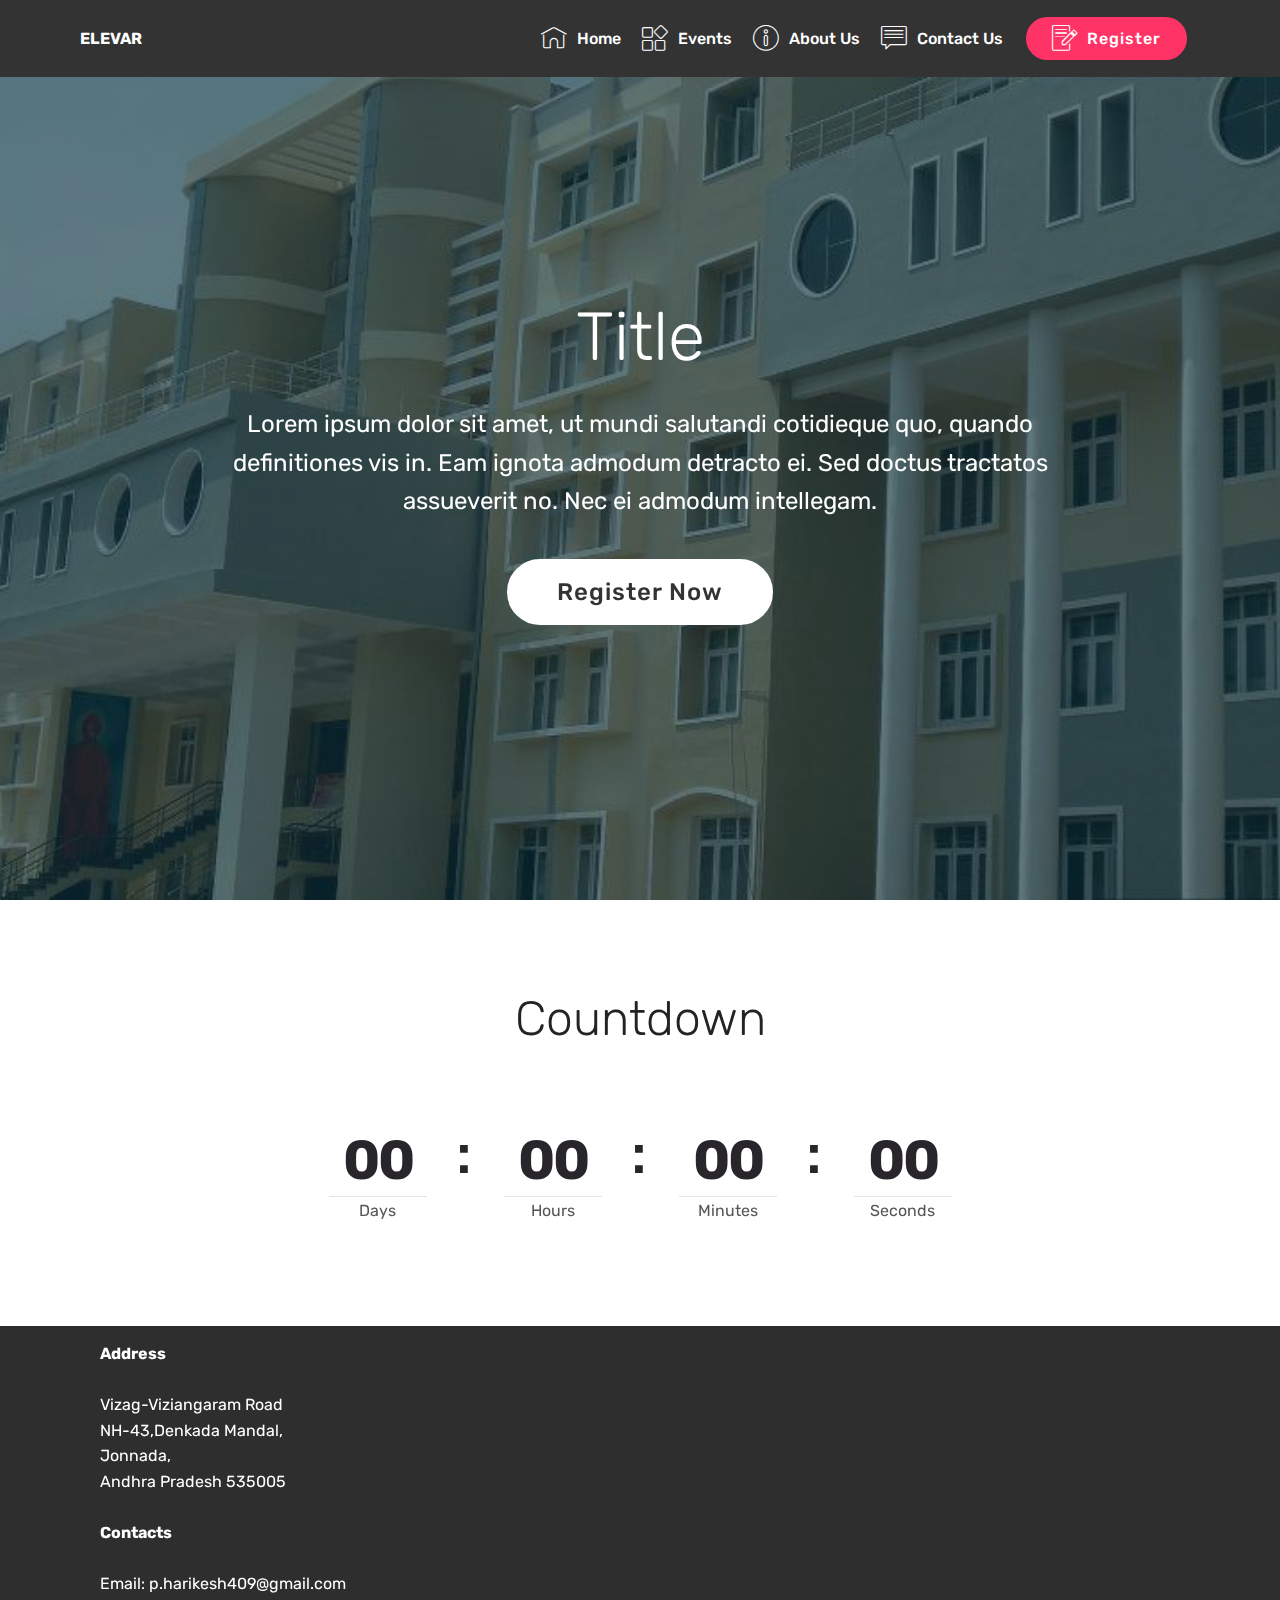
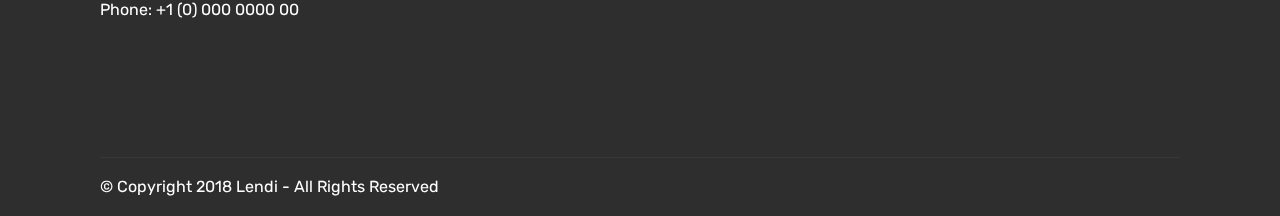
==== commit 2f968985: "Update index.html" ====
--- a/index.html
+++ b/index.html
@@ -89,7 +89,7 @@
         <div class="hoursCountdown" title="Hours"></div> 
         <div class="minutesCountdown" title="Minutes"></div> 
         <div class="secondsCountdown" title="Seconds"></div>
-        <div class="countdown pt-5 mt-2" data-due-date="2018/01/09"> 
+        <div class="countdown pt-5 mt-2" data-due-date="2018/02/09"> 
         </div>
     </div>
 </section>
@@ -124,7 +124,7 @@
             </div>
             <div class="media-container-row mbr-white">
                 <div class="col-sm-6 copyright">
-                    <p class="mbr-text mbr-fonts-style display-7">© Copyright 2017 Lendi - All Rights Reserved</p>
+                    <p class="mbr-text mbr-fonts-style display-7">© Copyright 2018 Lendi - All Rights Reserved</p>
                 </div>
                 <div class="col-md-6">
                     
@@ -146,4 +146,4 @@
   <script src="assets/parallax/jarallax.min.js"></script>
   <script src="assets/theme/js/script.js"></script>  
 </body>
-</html>+</html>
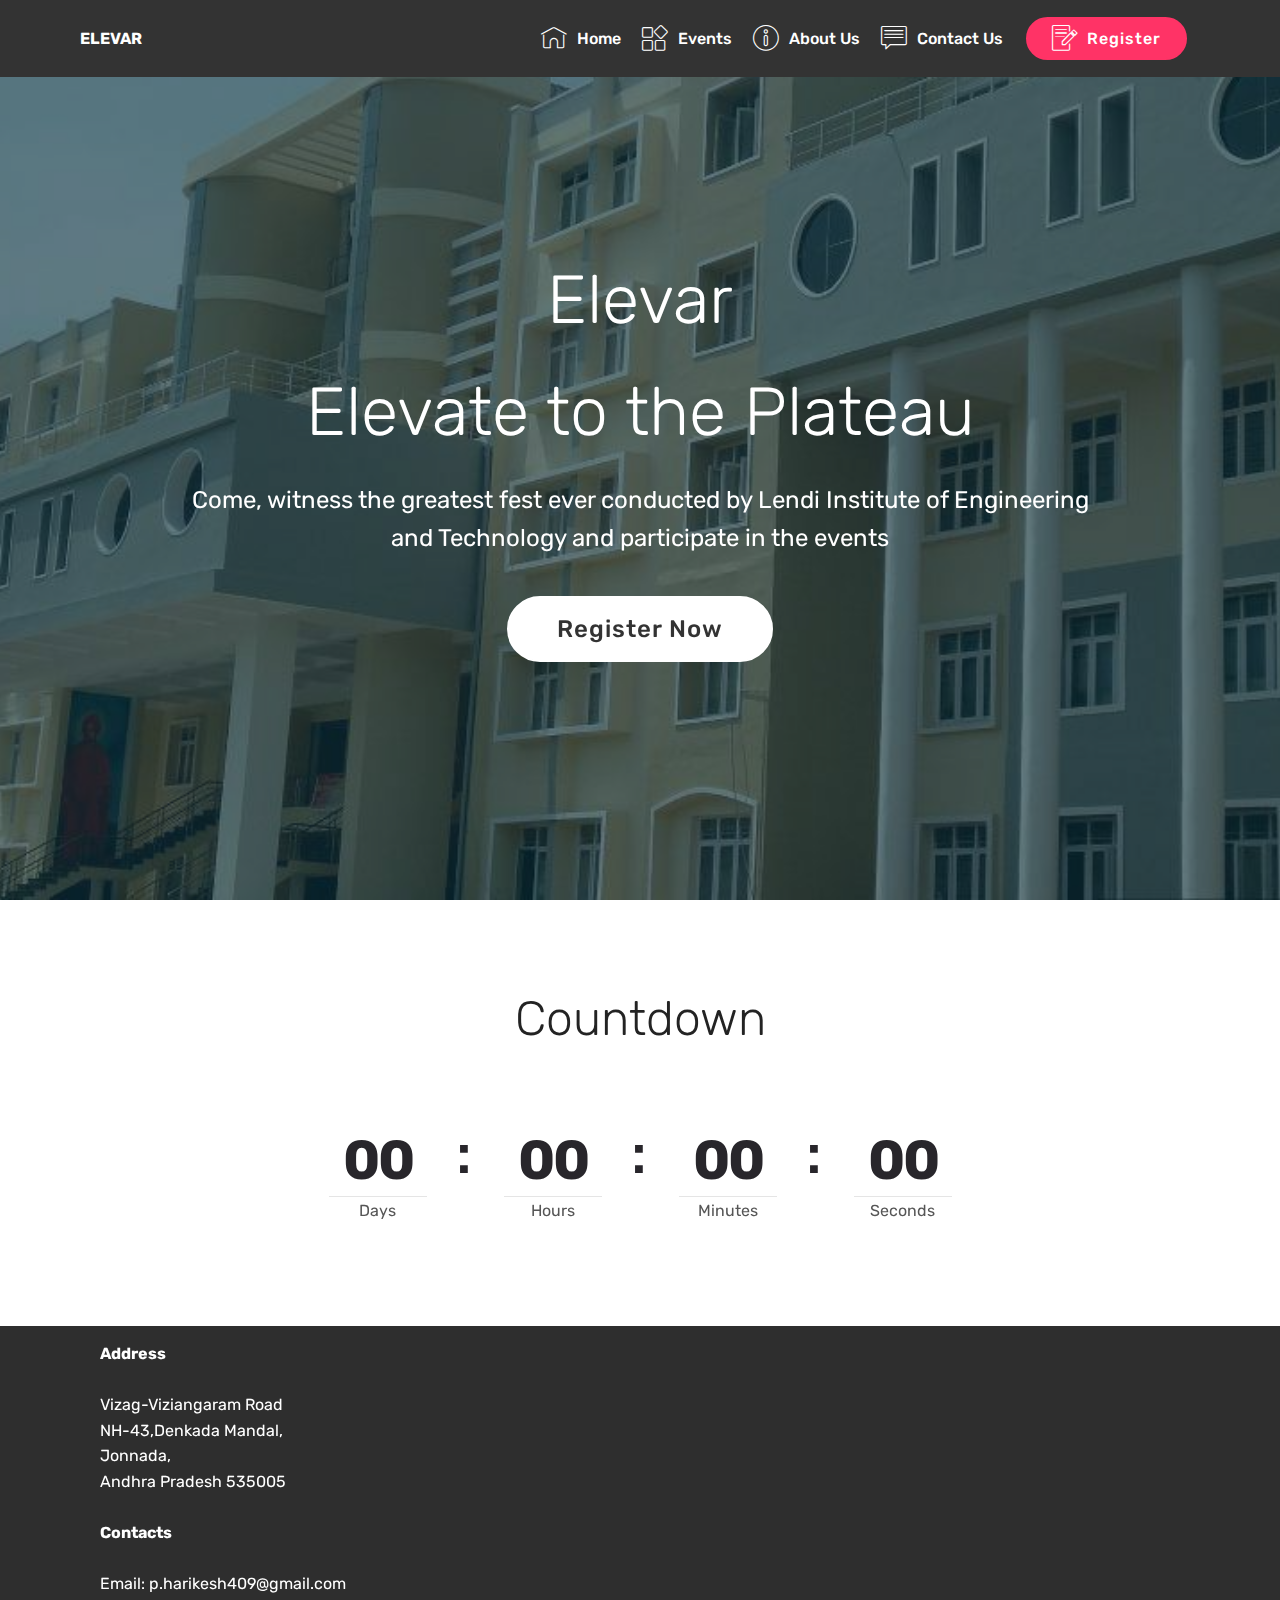
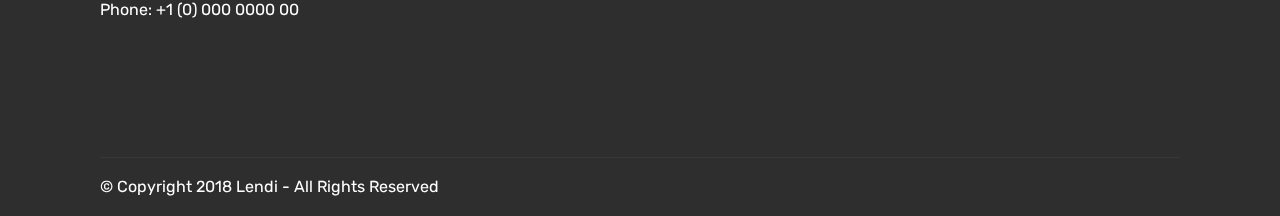
==== commit 86c6fe4f: "Update index.html" ====
--- a/index.html
+++ b/index.html
@@ -65,9 +65,11 @@
             <div class="mbr-white col-md-10">
                 <h1 class="mbr-section-title mbr-bold pb-3 mbr-fonts-style display-1"></h1>
                 <h3 class="mbr-section-subtitle align-center mbr-light pb-3 mbr-fonts-style display-1">
-                    Title</h3>
-                <p class="mbr-text pb-3 mbr-fonts-style display-5">Lorem ipsum dolor sit amet, ut mundi salutandi cotidieque quo, quando definitiones vis in. Eam ignota admodum detracto ei. Sed doctus tractatos assueverit no. Nec ei admodum intellegam.
-<br></p>
+                    Elevar</h3>
+                <h5 class="mbr-section-subtitle align-center mbr-light pb-3 mbr-fonts-style display-1">
+                    Elevate to the Plateau</h5>
+                <p class="mbr-text pb-3 mbr-fonts-style display-5">Come, witness the greatest fest ever conducted by Lendi Institute of Engineering and Technology and participate in the events
+                  <br></p>
                 <div class="mbr-section-btn"><a class="btn btn-md btn-white display-5" href="register.html#form4-r">Register Now</a></div>
             </div>
         </div>
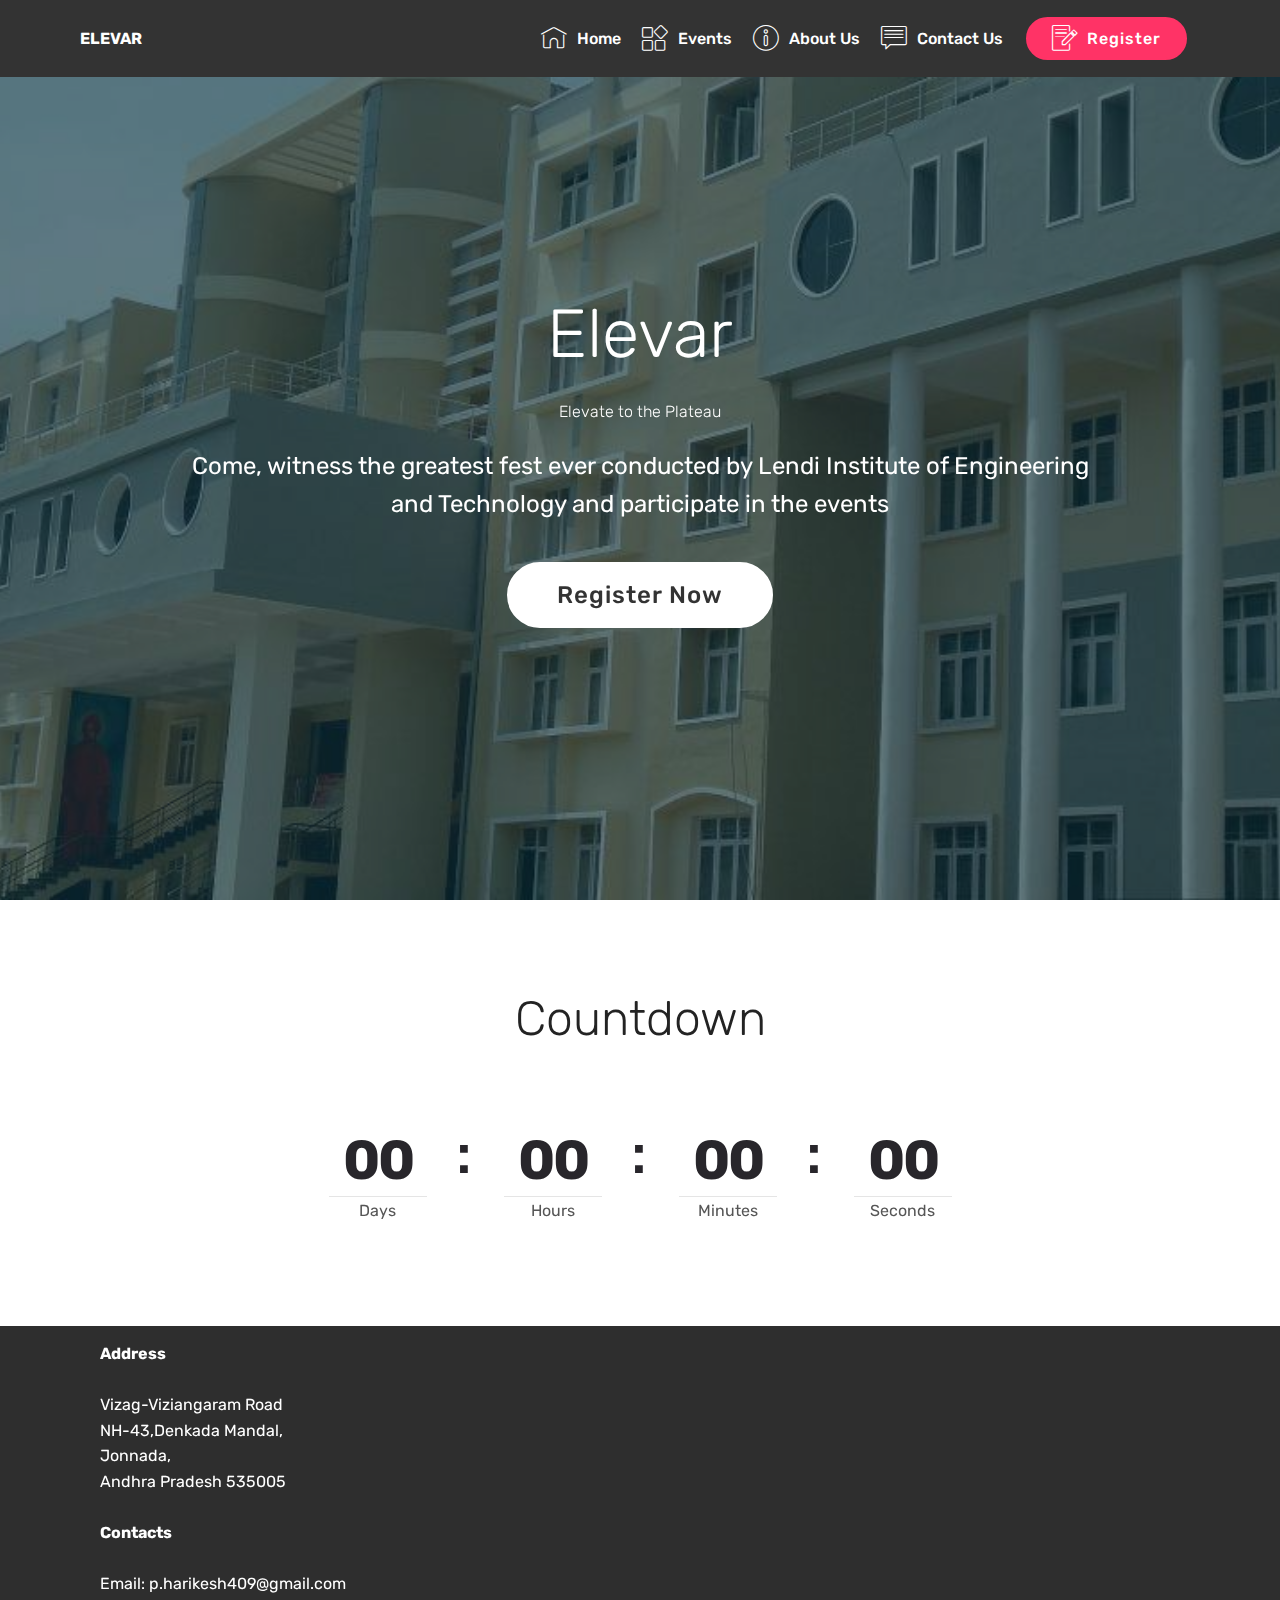
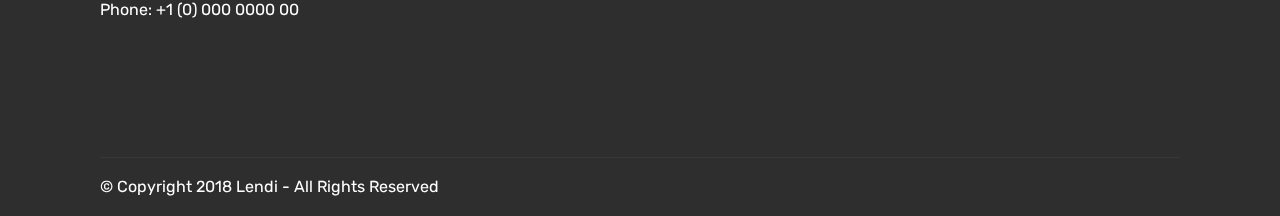
==== commit e1048aa2: "Update index.html" ====
--- a/index.html
+++ b/index.html
@@ -66,7 +66,7 @@
                 <h1 class="mbr-section-title mbr-bold pb-3 mbr-fonts-style display-1"></h1>
                 <h3 class="mbr-section-subtitle align-center mbr-light pb-3 mbr-fonts-style display-1">
                     Elevar</h3>
-                <h5 class="mbr-section-subtitle align-center mbr-light pb-3 mbr-fonts-style display-1">
+                <h5 class="mbr-section-subtitle align-center mbr-light pb-3 mbr-fonts-style display-4">
                     Elevate to the Plateau</h5>
                 <p class="mbr-text pb-3 mbr-fonts-style display-5">Come, witness the greatest fest ever conducted by Lendi Institute of Engineering and Technology and participate in the events
                   <br></p>
